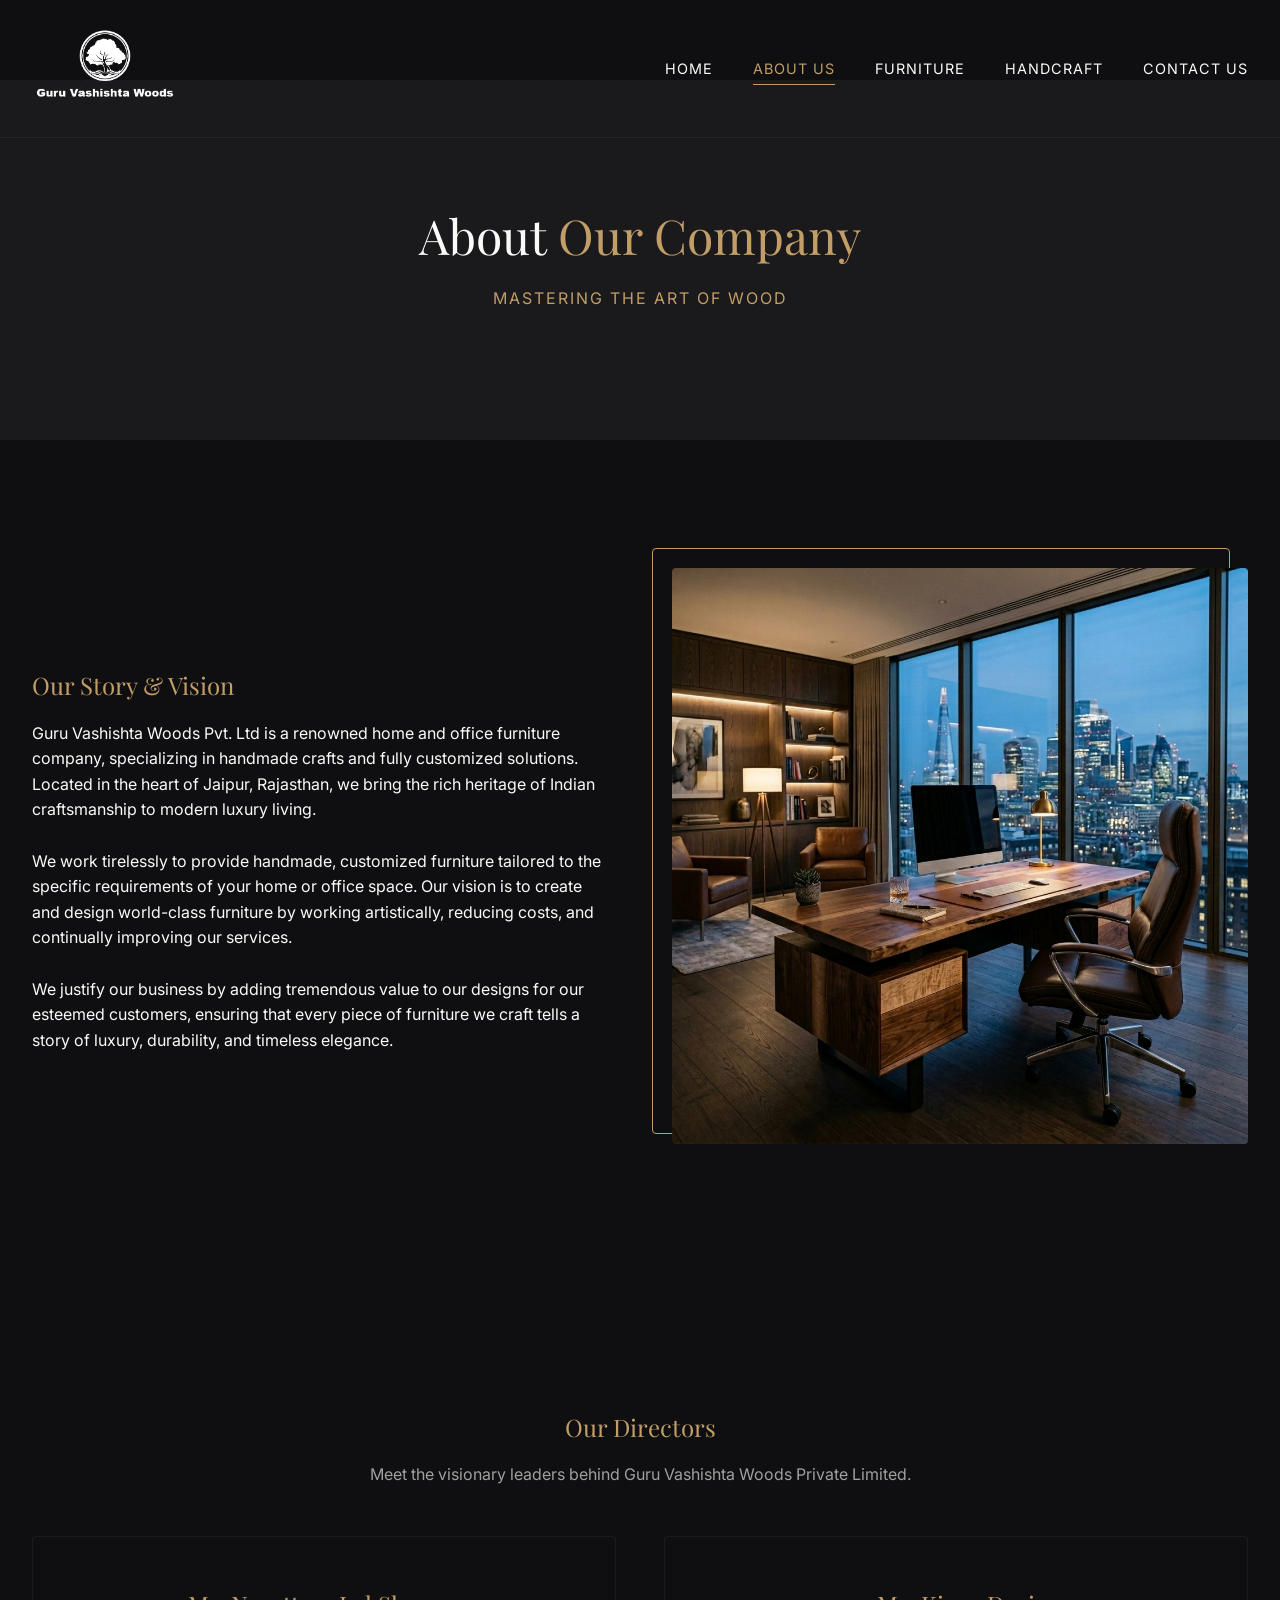
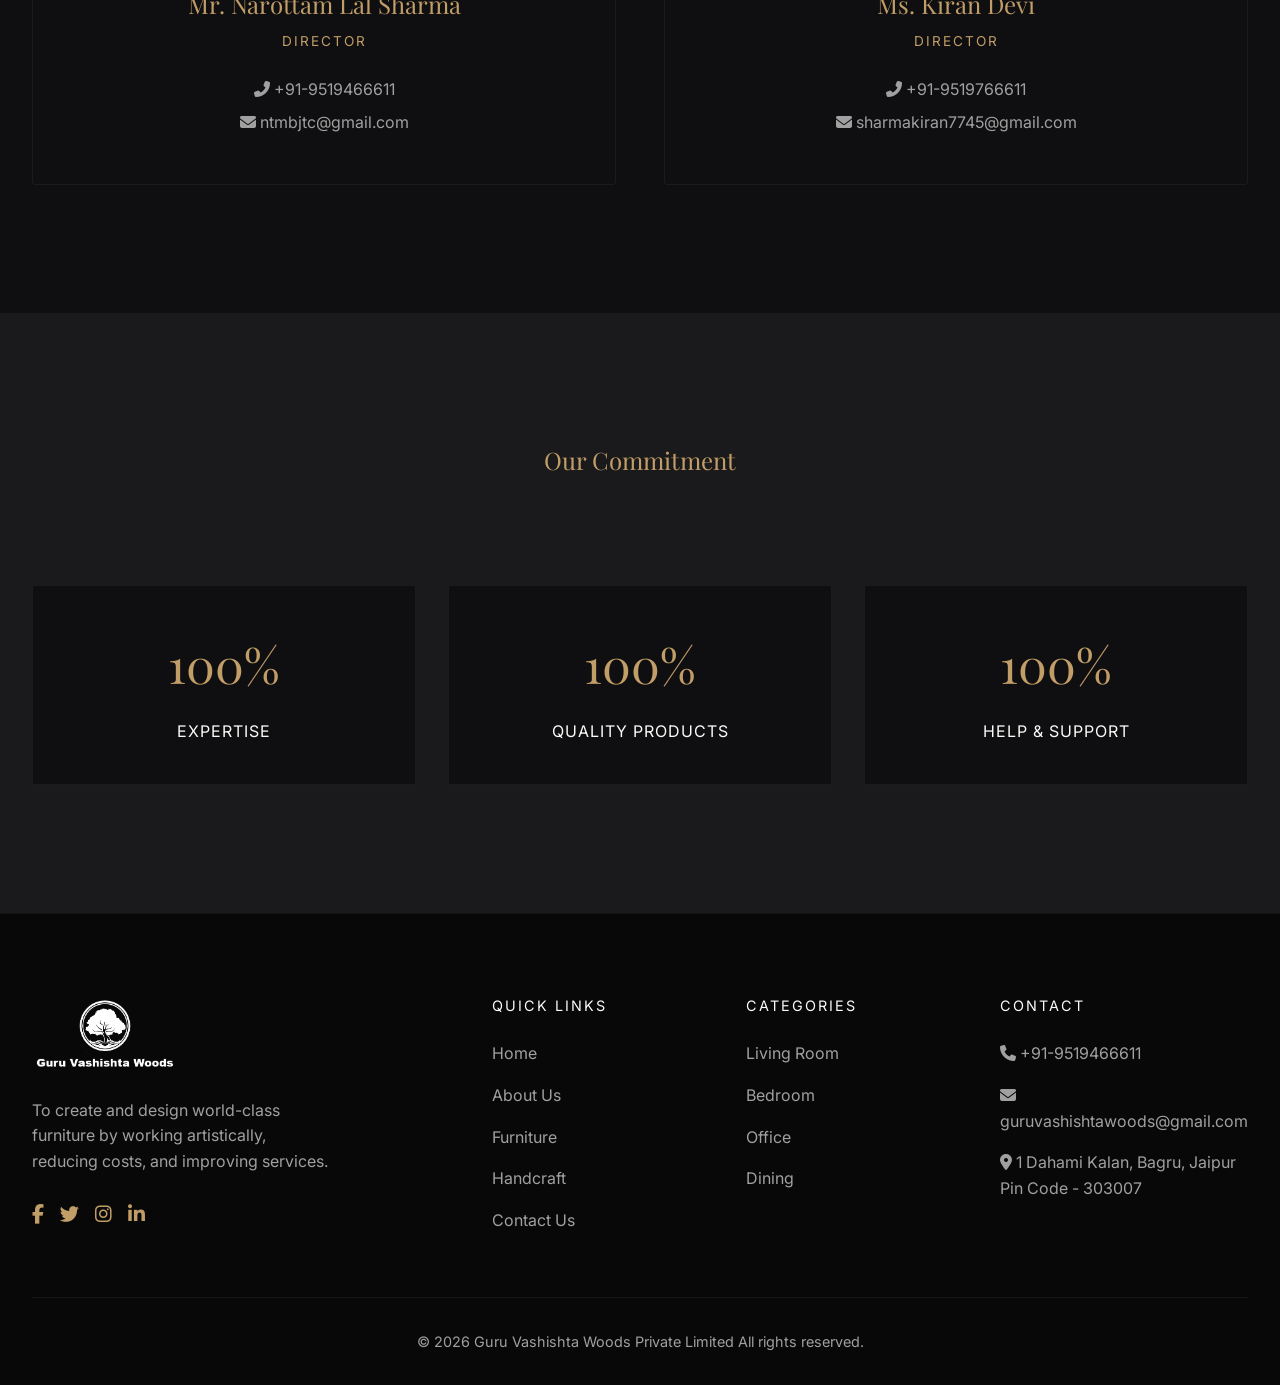
==== about.html @ fe2b952d "Add files via upload" ====
<!DOCTYPE html>
<html lang="en">
<head>
    <meta charset="UTF-8">
    <meta name="viewport" content="width=device-width, initial-scale=1.0">
    <title>About Us | Guru Vashishta Woods</title>
    <link rel="icon" type="image/png" href="images/logo.png">

    <link href="https://fonts.googleapis.com/css2?family=Inter:wght@300;400;500&family=Playfair+Display:wght@400;600;700&display=swap" rel="stylesheet">
    <link rel="stylesheet" href="https://cdnjs.cloudflare.com/ajax/libs/font-awesome/6.4.0/css/all.min.css">
    <link rel="stylesheet" href="css/style.css">
</head>
<body>

    <!-- Header -->
    <header class="scrolled">
        <div class="container nav-container">
            <a href="index.html" class="logo"><img src="images/logo.png" alt="Guru Vashishta Woods Private Limited" class="site-logo"></a>
            <button class="mobile-menu-btn">
                <i class="fas fa-bars"></i>
            </button>
            <nav class="nav-links">
                <a href="index.html">Home</a>
                <a href="about.html" class="active">About Us</a>
                <a href="furniture.html">Furniture</a>
                <a href="handcraft.html">Handcraft</a>
                <a href="contact.html">Contact Us</a>
            </nav>
        </div>
    </header>

    <!-- Page Header -->
    <div class="page-header">
        <div class="container reveal">
            <h1 class="hero-title" style="font-size: 3rem;">About <span>Our Company</span></h1>
            <p style="color: var(--color-primary); letter-spacing: 2px; text-transform: uppercase;">Mastering the Art of Wood</p>
        </div>
    </div>

    <!-- About Content -->
    <section>
        <div class="container about-grid">
            <div class="about-text reveal">
                <h2>Our Story & Vision</h2>
                <p>Guru Vashishta Woods Pvt. Ltd is a renowned home and office furniture company, specializing in handmade crafts and fully customized solutions. Located in the heart of Jaipur, Rajasthan, we bring the rich heritage of Indian craftsmanship to modern luxury living.</p>
                <br>
                <p>We work tirelessly to provide handmade, customized furniture tailored to the specific requirements of your home or office space. Our vision is to create and design world-class furniture by working artistically, reducing costs, and continually improving our services.</p>
                <br>
                <p>We justify our business by adding tremendous value to our designs for our esteemed customers, ensuring that every piece of furniture we craft tells a story of luxury, durability, and timeless elegance.</p>
            </div>
            <div class="about-image reveal">
                <!-- USER TO REPLACE IMAGE: src="images/about-story.jpg" -->
                <img src="images/office_img.png" alt="About Our Company">
            </div>
        </div>
    </section>

    <!-- Leadership Section -->
    <section>
        <div class="container text-center reveal">
            <h2>Our Directors</h2>
            <p style="color: var(--color-text-muted); max-width: 600px; margin: 0 auto;">Meet the visionary leaders behind Guru Vashishta Woods Private Limited.</p>
            
            <div class="team-grid">
                <!-- Director 1 -->
                <div class="team-card reveal">
                    <h3>Mr. Narottam Lal Sharma</h3>
                    <span class="role">Director</span>
                    <div class="team-contact">
                        <a href="tel:+919519466611"><i class="fas fa-phone-alt"></i> +91-9519466611</a>
                        <a href="mailto:ntmbjtc@gmail.com"><i class="fas fa-envelope"></i> ntmbjtc@gmail.com</a>
                    </div>
                </div>

                <!-- Director 2 -->
                <div class="team-card reveal">
                    <h3>Ms. Kiran Devi</h3>
                    <span class="role">Director</span>
                    <div class="team-contact">
                        <a href="tel:+919519766611"><i class="fas fa-phone-alt"></i> +91-9519766611</a>
                        <a href="mailto:sharmakiran7745@gmail.com"><i class="fas fa-envelope"></i> sharmakiran7745@gmail.com</a>
                    </div>
                </div>
            </div>
        </div>
    </section>

    <!-- Stats -->
    <section class="bg-surface">
        <div class="container text-center reveal">
            <h2>Our Commitment</h2>
            <br>
            <div class="features-grid">
                <div class="feature-card">
                    <h3 style="font-size: 3rem; color: var(--color-primary);">100%</h3>
                    <p style="text-transform: uppercase; letter-spacing: 1px;">Expertise</p>
                </div>
                <div class="feature-card">
                    <h3 style="font-size: 3rem; color: var(--color-primary);">100%</h3>
                    <p style="text-transform: uppercase; letter-spacing: 1px;">Quality Products</p>
                </div>
                <div class="feature-card">
                    <h3 style="font-size: 3rem; color: var(--color-primary);">100%</h3>
                    <p style="text-transform: uppercase; letter-spacing: 1px;">Help & Support</p>
                </div>
            </div>
        </div>
    </section>

    <!-- Footer -->
    <footer>
        <div class="container">
            <div class="footer-grid">
                <div class="footer-col">
                    <a href="index.html"><img src="images/logo.png" alt="Guru Vashishta Woods Private Limited" class="site-logo footer-logo"></a>
                    <p style="color: var(--color-text-muted); max-width: 300px;">To create and design world-class furniture by working artistically, reducing costs, and improving services.</p>
                    <div style="margin-top: 1.5rem; display: flex; gap: 1rem;">
                        <a href="#" style="color: var(--color-primary); font-size: 1.2rem;"><i class="fab fa-facebook-f"></i></a>
                        <a href="#" style="color: var(--color-primary); font-size: 1.2rem;"><i class="fab fa-twitter"></i></a>
                        <a href="#" style="color: var(--color-primary); font-size: 1.2rem;"><i class="fab fa-instagram"></i></a>
                        <a href="#" style="color: var(--color-primary); font-size: 1.2rem;"><i class="fab fa-linkedin-in"></i></a>
                    </div>
                </div>
                <div class="footer-col">
                    <h4>Quick Links</h4>
                    <div class="footer-links">
                        <a href="index.html">Home</a>
                        <a href="about.html">About Us</a>
                        <a href="furniture.html">Furniture</a>
                        <a href="handcraft.html">Handcraft</a>
                <a href="contact.html">Contact Us</a>
                    </div>
                </div>
                <div class="footer-col">
                    <h4>Categories</h4>
                    <div class="footer-links">
                        <a href="furniture.html">Living Room</a>
                        <a href="furniture.html">Bedroom</a>
                        <a href="furniture.html">Office</a>
                        <a href="furniture.html">Dining</a>
                    </div>
                </div>
                <div class="footer-col">
                    <h4>Contact</h4>
                    <div class="footer-links">
                        <a href="tel:+919519466611"><i class="fas fa-phone"></i> +91-9519466611</a>
                        <a href="mailto:guruvashishtawoods@gmail.com"><i class="fas fa-envelope"></i> guruvashishtawoods@gmail.com</a>
                        <a href="#"><i class="fas fa-map-marker-alt"></i> 1 Dahami Kalan, Bagru, Jaipur Pin Code - 303007</a>
                    </div>
                </div>
            </div>
            <div class="footer-bottom">
                <p>&copy; 2026 Guru Vashishta Woods Private Limited All rights reserved.</p>
            </div>
        </div>
    </footer>

    <script src="js/main.js"></script>
</body>
</html>
---- css/style.css ----
:root {
  --color-bg: #0f0f11;
  --color-surface: #1a1a1c;
  --color-primary: #c19d67;
  --color-primary-hover: #d4af7a;
  --color-text: #fcfaf8;
  --color-text-muted: #a0a0a0;
  
  --font-heading: 'Playfair Display', serif;
  --font-body: 'Inter', sans-serif;
  
  --transition: all 0.3s ease;
}

* {
  margin: 0;
  padding: 0;
  box-sizing: border-box;
}

html {
  scroll-behavior: smooth;
}

body {
  font-family: var(--font-body);
  background-color: var(--color-bg);
  color: var(--color-text);
  line-height: 1.6;
  overflow-x: hidden;
}

h1, h2, h3, h4, h5, h6 {
  font-family: var(--font-heading);
  font-weight: 400;
  color: var(--color-primary);
  margin-bottom: 1rem;
}

a {
  text-decoration: none;
  color: inherit;
  transition: var(--transition);
}

ul {
  list-style: none;
}

.container {
  max-width: 1280px;
  margin: 0 auto;
  padding: 0 2rem;
}

/* Typography */
.text-center { text-align: center; }
.section-title {
  font-size: 2.5rem;
  margin-bottom: 3rem;
  position: relative;
  display: inline-block;
}
.section-title::after {
  content: '';
  position: absolute;
  bottom: -10px;
  left: 50%;
  transform: translateX(-50%);
  width: 60px;
  height: 2px;
  background-color: var(--color-primary);
}

/* Buttons */
.btn {
  display: inline-block;
  padding: 1rem 2.5rem;
  background-color: transparent;
  color: var(--color-primary);
  border: 1px solid var(--color-primary);
  font-family: var(--font-body);
  text-transform: uppercase;
  letter-spacing: 2px;
  font-size: 0.85rem;
  cursor: pointer;
  transition: var(--transition);
}

.btn:hover, .btn-primary {
  background-color: var(--color-primary);
  color: var(--color-bg);
}

.btn-primary:hover {
  background-color: var(--color-primary-hover);
  border-color: var(--color-primary-hover);
}

/* Header & Nav */
header {
  position: fixed;
  top: 0;
  width: 100%;
  padding: 1.5rem 0;
  z-index: 1000;
  transition: var(--transition);
  border-bottom: 1px solid rgba(255, 255, 255, 0.05);
}

header.scrolled {
  background-color: rgba(15, 15, 17, 0.95);
  backdrop-filter: blur(10px);
  padding: 1rem 0;
  box-shadow: 0 4px 30px rgba(0, 0, 0, 0.5);
}

.nav-container {
  display: flex;
  justify-content: space-between;
  align-items: center;
}

.logo {
  font-family: var(--font-heading);
  font-size: 1.5rem;
  color: var(--color-primary);
  font-weight: 600;
  letter-spacing: 1px;
}

.nav-links {
  display: flex;
  gap: 2.5rem;
}

.nav-links a {
  font-size: 0.9rem;
  text-transform: uppercase;
  letter-spacing: 1px;
  color: var(--color-text);
  position: relative;
}

.nav-links a::after {
  content: '';
  position: absolute;
  bottom: -5px;
  left: 0;
  width: 0;
  height: 1px;
  background-color: var(--color-primary);
  transition: var(--transition);
}

.nav-links a:hover::after,
.nav-links a.active::after {
  width: 100%;
}

.nav-links a:hover,
.nav-links a.active {
  color: var(--color-primary);
}

.mobile-menu-btn {
  display: none;
  background: none;
  border: none;
  color: var(--color-primary);
  font-size: 1.5rem;
  cursor: pointer;
}

.site-logo {
  max-height: 80px;
  width: auto;
  /* Make the logo crisp white to contrast perfectly with the dark background */
  filter: brightness(0) invert(1); 
}

.footer-logo {
  max-height: 80px;
  margin-bottom: 1rem;
}

/* Hero Section */
.hero {
  height: 100vh;
  display: flex;
  align-items: center;
  position: relative;
  background-color: var(--color-surface);
  overflow: hidden;
}

.hero-bg {
  position: absolute;
  top: 0;
  left: 0;
  width: 100%;
  height: 100%;
  object-fit: cover;
  opacity: 0.4;
  z-index: 1;
}

.hero-content {
  position: relative;
  z-index: 2;
  max-width: 800px;
}

.hero-subtitle {
  font-family: var(--font-body);
  text-transform: uppercase;
  letter-spacing: 4px;
  color: var(--color-primary);
  margin-bottom: 1rem;
  display: block;
  font-size: 0.9rem;
}

.hero-title {
  font-size: 4rem;
  line-height: 1.1;
  margin-bottom: 1.5rem;
  color: var(--color-text);
}

.hero-title span {
  color: var(--color-primary);
}

.hero-text {
  font-size: 1.1rem;
  color: var(--color-text-muted);
  margin-bottom: 2.5rem;
  max-width: 600px;
}

/* Sections */
section {
  padding: 8rem 0;
}

.bg-surface {
  background-color: var(--color-surface);
}

/* About Grid */
.about-grid {
  display: grid;
  grid-template-columns: 1fr 1fr;
  gap: 4rem;
  align-items: center;
}

.about-image {
  position: relative;
}

.about-image img {
  width: 100%;
  height: auto;
  border-radius: 4px;
}

.about-image::after {
  content: '';
  position: absolute;
  top: -20px;
  left: -20px;
  width: 100%;
  height: 100%;
  border: 1px solid var(--color-primary);
  z-index: -1;
  border-radius: 4px;
}

/* Features */
.features-grid {
  display: grid;
  grid-template-columns: repeat(auto-fit, minmax(250px, 1fr));
  gap: 2rem;
  margin-top: 4rem;
}

.feature-card {
  padding: 2.5rem;
  background-color: var(--color-bg);
  border: 1px solid rgba(255, 255, 255, 0.05);
  transition: var(--transition);
  text-align: center;
}

.feature-card:hover {
  transform: translateY(-10px);
  border-color: var(--color-primary);
}

.feature-icon {
  font-size: 2.5rem;
  color: var(--color-primary);
  margin-bottom: 1.5rem;
}

/* Products/Gallery */
.gallery-grid {
  display: grid;
  grid-template-columns: repeat(auto-fill, minmax(350px, 1fr));
  gap: 2rem;
}

.gallery-item {
  position: relative;
  overflow: hidden;
  border-radius: 4px;
  group: item;
}

.gallery-item img {
  width: 100%;
  height: 400px;
  object-fit: cover;
  transition: transform 0.7s ease;
}

.gallery-item:hover img {
  transform: scale(1.05);
}

.gallery-overlay {
  position: absolute;
  bottom: 0;
  left: 0;
  width: 100%;
  padding: 2rem;
  background: linear-gradient(to top, rgba(15,15,17,0.9) 0%, transparent 100%);
  transform: translateY(20px);
  opacity: 0;
  transition: var(--transition);
}

.gallery-item:hover .gallery-overlay {
  transform: translateY(0);
  opacity: 1;
}

/* Footer */
footer {
  background-color: #080809;
  padding: 5rem 0 2rem;
  border-top: 1px solid rgba(255,255,255,0.05);
}

.footer-grid {
  display: grid;
  grid-template-columns: 2fr 1fr 1fr 1fr;
  gap: 3rem;
  margin-bottom: 4rem;
}

.footer-col h4 {
  font-family: var(--font-body);
  text-transform: uppercase;
  letter-spacing: 2px;
  font-size: 0.9rem;
  margin-bottom: 1.5rem;
  color: var(--color-text);
}

.footer-links {
  display: flex;
  flex-direction: column;
  gap: 1rem;
}

.footer-links a {
  color: var(--color-text-muted);
}

.footer-links a:hover {
  color: var(--color-primary);
}

.footer-bottom {
  text-align: center;
  padding-top: 2rem;
  border-top: 1px solid rgba(255,255,255,0.05);
  color: var(--color-text-muted);
  font-size: 0.9rem;
}

/* Animations */
.reveal {
  opacity: 0;
  transform: translateY(50px) scale(0.98);
  transition: opacity 1.2s cubic-bezier(0.16, 1, 0.3, 1), transform 1.2s cubic-bezier(0.16, 1, 0.3, 1);
}

.reveal.active {
  opacity: 1;
  transform: translateY(0) scale(1);
}

/* Page Header */
.page-header {
  height: 40vh;
  display: flex;
  align-items: center;
  justify-content: center;
  background-color: var(--color-surface);
  position: relative;
  text-align: center;
  margin-top: 80px;
}

/* Contact Page */
.contact-grid {
  display: grid;
  grid-template-columns: 1fr 2fr;
  gap: 4rem;
}

.contact-info-item {
  margin-bottom: 2rem;
}

.contact-info-item h4 {
  margin-bottom: 0.5rem;
}

.contact-info-item p {
  color: var(--color-text-muted);
}

.form-group {
  margin-bottom: 1.5rem;
}

.form-control {
  width: 100%;
  padding: 1rem;
  background-color: var(--color-surface);
  border: 1px solid rgba(255,255,255,0.1);
  color: var(--color-text);
  font-family: var(--font-body);
}

.form-control:focus {
  outline: none;
  border-color: var(--color-primary);
}

textarea.form-control {
  min-height: 150px;
  resize: vertical;
}

/* Team Section */
.team-grid {
  display: grid;
  grid-template-columns: repeat(auto-fit, minmax(300px, 1fr));
  gap: 3rem;
  margin-top: 3rem;
}

.team-card {
  background-color: var(--color-bg);
  padding: 3rem 2rem;
  text-align: center;
  border: 1px solid rgba(255,255,255,0.05);
  border-radius: 4px;
  transition: var(--transition);
}

.team-card:hover {
  transform: translateY(-10px);
  border-color: var(--color-primary);
}

.team-card h3 {
  font-size: 1.5rem;
  margin-bottom: 0.5rem;
}

.team-card .role {
  color: var(--color-primary);
  text-transform: uppercase;
  letter-spacing: 2px;
  font-size: 0.85rem;
  display: block;
  margin-bottom: 1.5rem;
}

.team-contact {
  display: flex;
  flex-direction: column;
  gap: 0.5rem;
  color: var(--color-text-muted);
}

.team-contact a {
  color: var(--color-text-muted);
}

.team-contact a:hover {
  color: var(--color-primary);
}

/* Responsive */
@media (max-width: 992px) {
  .about-grid, .contact-grid {
    grid-template-columns: 1fr;
  }
  .hero-title {
    font-size: 3rem;
  }
  .footer-grid {
    grid-template-columns: 1fr 1fr;
  }
}

@media (max-width: 768px) {
  .nav-links {
    position: fixed;
    top: 80px;
    left: -100%;
    width: 100%;
    height: calc(100vh - 80px);
    background-color: var(--color-bg);
    flex-direction: column;
    align-items: center;
    justify-content: center;
    transition: var(--transition);
  }
  
  .nav-links.active {
    left: 0;
  }
  
  .mobile-menu-btn {
    display: block;
  }
  
  .footer-grid {
    grid-template-columns: 1fr;
  }
}
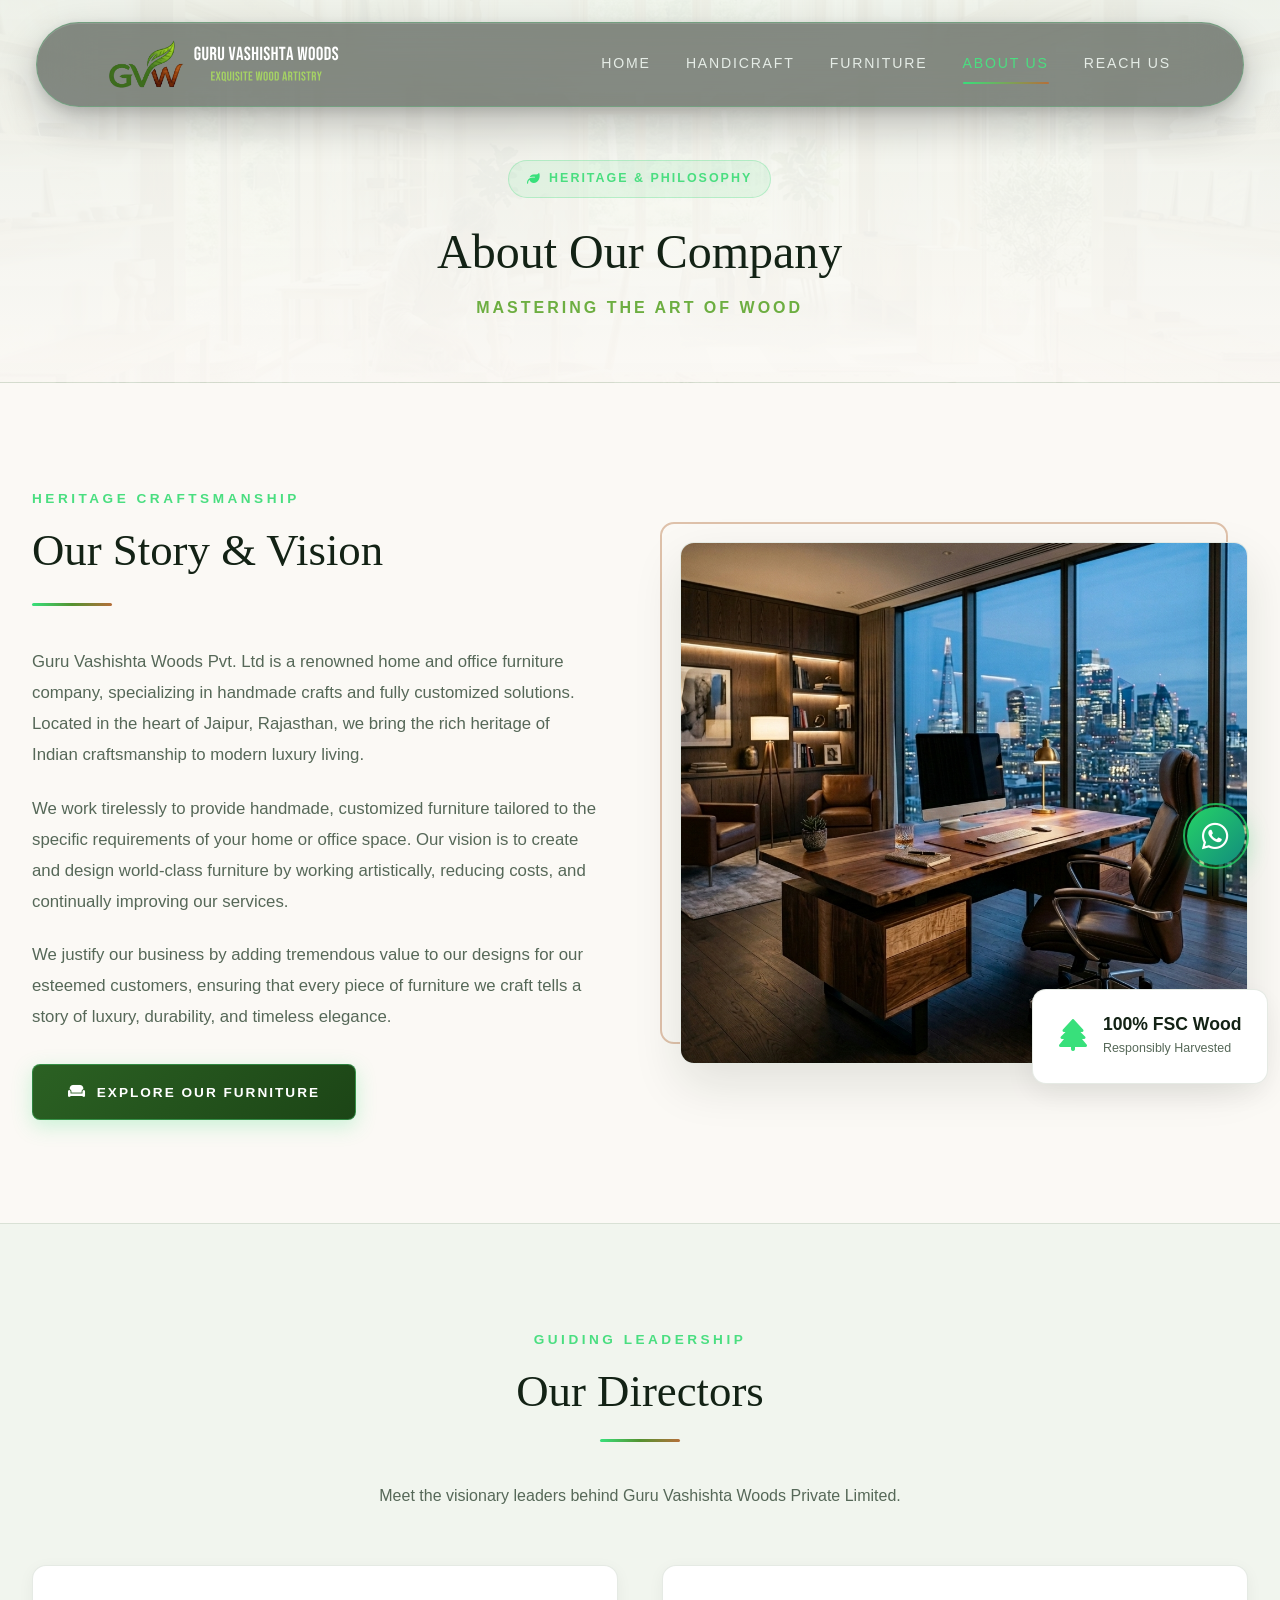
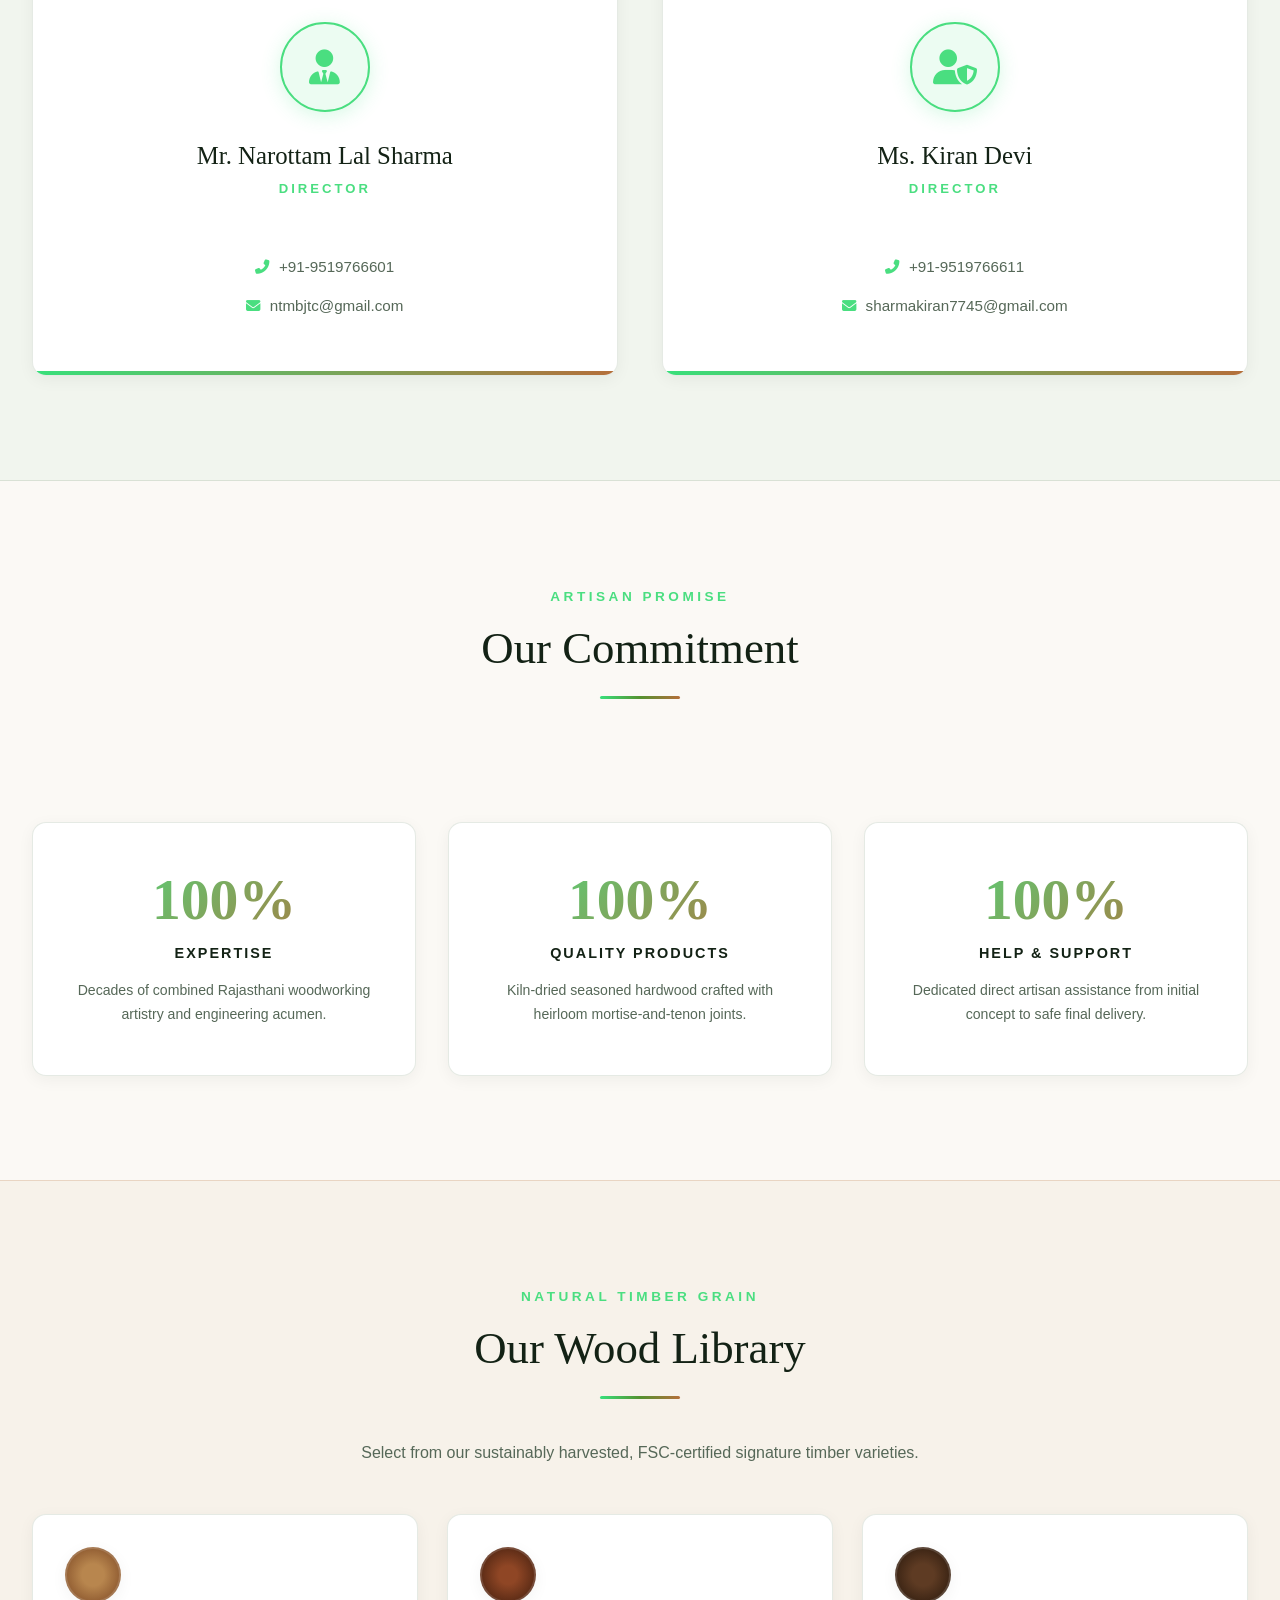
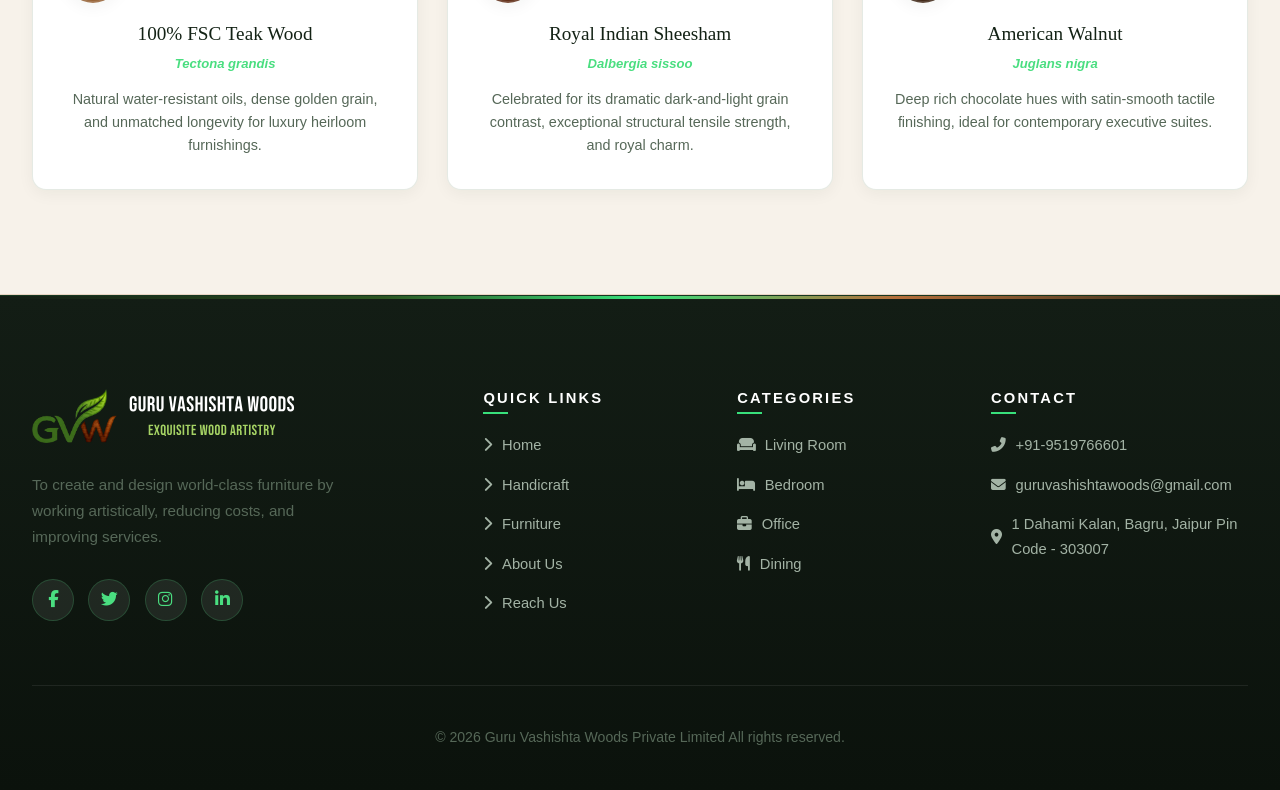
==== commit 9dbb08d1: "Add files via upload" ====
--- a/about.html
+++ b/about.html
@@ -2,12 +2,25 @@
 <html lang="en">
 <head>
     <meta charset="UTF-8">
-    <meta name="viewport" content="width=device-width, initial-scale=1.0">
+    <meta name="viewport" content="width=device-width, initial-scale=1.0, maximum-scale=5.0">
     <title>About Us | Guru Vashishta Woods</title>
     <link rel="icon" type="image/png" href="images/logo.png">
 
-    <link href="https://fonts.googleapis.com/css2?family=Inter:wght@300;400;500&family=Playfair+Display:wght@400;600;700&display=swap" rel="stylesheet">
-    <link rel="stylesheet" href="https://cdnjs.cloudflare.com/ajax/libs/font-awesome/6.4.0/css/all.min.css">
+    <!-- Security & Privacy Headers -->
+    <meta http-equiv="X-Content-Type-Options" content="nosniff">
+    <meta name="referrer" content="strict-origin-when-cross-origin">
+    <meta http-equiv="Content-Security-Policy" content="default-src 'self'; script-src 'self' 'unsafe-inline' https://cdnjs.cloudflare.com; style-src 'self' 'unsafe-inline' https://fonts.googleapis.com https://cdnjs.cloudflare.com; font-src 'self' https://fonts.gstatic.com https://cdnjs.cloudflare.com; img-src 'self' data: https:; connect-src 'self' https://formsubmit.co https://wa.me; frame-ancestors 'none'; form-action 'self' https://formsubmit.co;">
+
+    <!-- Google Fonts Preconnect -->
+    <link rel="preconnect" href="https://fonts.googleapis.com">
+    <link rel="preconnect" href="https://fonts.gstatic.com" crossorigin>
+    <link rel="preconnect" href="https://cdnjs.cloudflare.com">
+    <link href="https://fonts.googleapis.com/css2?family=Cinzel:wght@400;600;700&family=Playfair+Display:ital,wght@0,400;0,600;0,700;1,400&family=Plus+Jakarta+Sans:wght@300;400;500;600;700&display=swap" rel="stylesheet">
+    
+    <!-- Font Awesome with Subresource Integrity (SRI) -->
+    <link rel="stylesheet" href="https://cdnjs.cloudflare.com/ajax/libs/font-awesome/6.4.0/css/all.min.css" integrity="sha512-iecdLmaskl7CVkqkXNQ/ZH/XLlvWZOJyj7Yy7tcenmpD1ypASozpmT/E0iPtmFIB46ZmdtAc9eNBvH0H/ZpiBw==" crossorigin="anonymous" referrerpolicy="no-referrer">
+    
+    <!-- Custom CSS -->
     <link rel="stylesheet" href="css/style.css">
 </head>
 <body>
@@ -15,16 +28,18 @@
     <!-- Header -->
     <header class="scrolled">
         <div class="container nav-container">
-            <a href="index.html" class="logo"><img src="images/logo.png" alt="Guru Vashishta Woods Private Limited" class="site-logo"></a>
-            <button class="mobile-menu-btn">
+            <a href="index.html" class="logo" aria-label="Guru Vashishta Woods Home">
+                <img src="images/logo.svg" alt="Guru Vashishta Woods Private Limited" class="site-logo">
+            </a>
+            <button class="mobile-menu-btn" aria-label="Toggle navigation menu">
                 <i class="fas fa-bars"></i>
             </button>
             <nav class="nav-links">
                 <a href="index.html">Home</a>
+                <a href="handicraft.html">Handicraft</a>
+                <a href="furniture.html">Furniture</a>
                 <a href="about.html" class="active">About Us</a>
-                <a href="furniture.html">Furniture</a>
-                <a href="handcraft.html">Handcraft</a>
-                <a href="contact.html">Contact Us</a>
+                <a href="contact.html">Reach Us</a>
             </nav>
         </div>
     </header>
@@ -32,48 +47,73 @@
     <!-- Page Header -->
     <div class="page-header">
         <div class="container reveal">
+            <div class="brand-badge">
+                <i class="fas fa-leaf"></i> Heritage & Philosophy
+            </div>
             <h1 class="hero-title" style="font-size: 3rem;">About <span>Our Company</span></h1>
-            <p style="color: var(--color-primary); letter-spacing: 2px; text-transform: uppercase;">Mastering the Art of Wood</p>
+            <p style="color: var(--color-leaf-light); letter-spacing: 3px; text-transform: uppercase; font-weight: 600;">Mastering the Art of Wood</p>
         </div>
     </div>
 
     <!-- About Content -->
-    <section>
+    <section class="bg-alabaster">
         <div class="container about-grid">
             <div class="about-text reveal">
+                <span class="section-subtitle">Heritage Craftsmanship</span>
                 <h2>Our Story & Vision</h2>
+                <div class="section-divider left"></div>
                 <p>Guru Vashishta Woods Pvt. Ltd is a renowned home and office furniture company, specializing in handmade crafts and fully customized solutions. Located in the heart of Jaipur, Rajasthan, we bring the rich heritage of Indian craftsmanship to modern luxury living.</p>
-                <br>
                 <p>We work tirelessly to provide handmade, customized furniture tailored to the specific requirements of your home or office space. Our vision is to create and design world-class furniture by working artistically, reducing costs, and continually improving our services.</p>
-                <br>
                 <p>We justify our business by adding tremendous value to our designs for our esteemed customers, ensuring that every piece of furniture we craft tells a story of luxury, durability, and timeless elegance.</p>
+                <div style="margin-top: 2rem;">
+                    <a href="furniture.html" class="btn btn-primary">
+                        <i class="fas fa-couch"></i> Explore Our Furniture
+                    </a>
+                </div>
             </div>
             <div class="about-image reveal">
-                <!-- USER TO REPLACE IMAGE: src="images/about-story.jpg" -->
-                <img src="images/office_img.png" alt="About Our Company">
+                <div class="about-image-wrapper">
+                    <img src="images/office_img.png" alt="About Our Company" loading="lazy" decoding="async">
+                </div>
+                <div class="about-image-backdrop"></div>
+                <div class="about-image-floating-badge">
+                    <div class="badge-icon"><i class="fas fa-tree"></i></div>
+                    <div class="badge-text">
+                        <h4>100% FSC Wood</h4>
+                        <p>Responsibly Harvested</p>
+                    </div>
+                </div>
             </div>
         </div>
     </section>
 
     <!-- Leadership Section -->
-    <section>
+    <section class="bg-sage">
         <div class="container text-center reveal">
-            <h2>Our Directors</h2>
+            <span class="section-subtitle">Guiding Leadership</span>
+            <h2 class="section-title">Our Directors</h2>
+            <div class="section-divider"></div>
             <p style="color: var(--color-text-muted); max-width: 600px; margin: 0 auto;">Meet the visionary leaders behind Guru Vashishta Woods Private Limited.</p>
             
             <div class="team-grid">
                 <!-- Director 1 -->
                 <div class="team-card reveal">
+                    <div class="director-avatar-wrapper">
+                        <i class="fas fa-user-tie"></i>
+                    </div>
                     <h3>Mr. Narottam Lal Sharma</h3>
                     <span class="role">Director</span>
                     <div class="team-contact">
-                        <a href="tel:+919519466611"><i class="fas fa-phone-alt"></i> +91-9519466611</a>
+                        <a href="tel:+919519766601"><i class="fas fa-phone-alt"></i> +91-9519766601</a>
                         <a href="mailto:ntmbjtc@gmail.com"><i class="fas fa-envelope"></i> ntmbjtc@gmail.com</a>
                     </div>
                 </div>
 
                 <!-- Director 2 -->
                 <div class="team-card reveal">
+                    <div class="director-avatar-wrapper">
+                        <i class="fas fa-user-shield"></i>
+                    </div>
                     <h3>Ms. Kiran Devi</h3>
                     <span class="role">Director</span>
                     <div class="team-contact">
@@ -85,23 +125,59 @@
         </div>
     </section>
 
-    <!-- Stats -->
-    <section class="bg-surface">
+    <!-- Commitment / Stats -->
+    <section class="bg-alabaster">
         <div class="container text-center reveal">
-            <h2>Our Commitment</h2>
+            <span class="section-subtitle">Artisan Promise</span>
+            <h2 class="section-title">Our Commitment</h2>
+            <div class="section-divider"></div>
             <br>
             <div class="features-grid">
-                <div class="feature-card">
-                    <h3 style="font-size: 3rem; color: var(--color-primary);">100%</h3>
-                    <p style="text-transform: uppercase; letter-spacing: 1px;">Expertise</p>
-                </div>
-                <div class="feature-card">
-                    <h3 style="font-size: 3rem; color: var(--color-primary);">100%</h3>
-                    <p style="text-transform: uppercase; letter-spacing: 1px;">Quality Products</p>
-                </div>
-                <div class="feature-card">
-                    <h3 style="font-size: 3rem; color: var(--color-primary);">100%</h3>
-                    <p style="text-transform: uppercase; letter-spacing: 1px;">Help & Support</p>
+                <div class="stat-card reveal">
+                    <div class="stat-num" data-target="100" data-suffix="%">100%</div>
+                    <div class="stat-label">Expertise</div>
+                    <p style="margin-top: 0.8rem; font-size: 0.88rem; color: var(--color-text-muted);">Decades of combined Rajasthani woodworking artistry and engineering acumen.</p>
+                </div>
+                <div class="stat-card reveal">
+                    <div class="stat-num" data-target="100" data-suffix="%">100%</div>
+                    <div class="stat-label">Quality Products</div>
+                    <p style="margin-top: 0.8rem; font-size: 0.88rem; color: var(--color-text-muted);">Kiln-dried seasoned hardwood crafted with heirloom mortise-and-tenon joints.</p>
+                </div>
+                <div class="stat-card reveal">
+                    <div class="stat-num" data-target="100" data-suffix="%">100%</div>
+                    <div class="stat-label">Help & Support</div>
+                    <p style="margin-top: 0.8rem; font-size: 0.88rem; color: var(--color-text-muted);">Dedicated direct artisan assistance from initial concept to safe final delivery.</p>
+                </div>
+            </div>
+        </div>
+    </section>
+
+    <!-- Wood Species / Material Integrity -->
+    <section class="bg-travertine">
+        <div class="container text-center reveal">
+            <span class="section-subtitle">Natural Timber Grain</span>
+            <h2 class="section-title">Our Wood Library</h2>
+            <div class="section-divider"></div>
+            <p style="color: var(--color-text-muted); max-width: 600px; margin: 0 auto;">Select from our sustainably harvested, FSC-certified signature timber varieties.</p>
+
+            <div class="wood-showcase-grid">
+                <div class="wood-card reveal">
+                    <div class="wood-swatch-circle" style="background: radial-gradient(circle, #b8864e 30%, #7d4824 100%);"></div>
+                    <h4>100% FSC Teak Wood</h4>
+                    <span class="wood-botanical">Tectona grandis</span>
+                    <p>Natural water-resistant oils, dense golden grain, and unmatched longevity for luxury heirloom furnishings.</p>
+                </div>
+                <div class="wood-card reveal">
+                    <div class="wood-swatch-circle" style="background: radial-gradient(circle, #8f4625 25%, #421e0e 100%);"></div>
+                    <h4>Royal Indian Sheesham</h4>
+                    <span class="wood-botanical">Dalbergia sissoo</span>
+                    <p>Celebrated for its dramatic dark-and-light grain contrast, exceptional structural tensile strength, and royal charm.</p>
+                </div>
+                <div class="wood-card reveal">
+                    <div class="wood-swatch-circle" style="background: radial-gradient(circle, #5e3b23 30%, #29180c 100%);"></div>
+                    <h4>American Walnut</h4>
+                    <span class="wood-botanical">Juglans nigra</span>
+                    <p>Deep rich chocolate hues with satin-smooth tactile finishing, ideal for contemporary executive suites.</p>
                 </div>
             </div>
         </div>
@@ -112,38 +188,40 @@
         <div class="container">
             <div class="footer-grid">
                 <div class="footer-col">
-                    <a href="index.html"><img src="images/logo.png" alt="Guru Vashishta Woods Private Limited" class="site-logo footer-logo"></a>
-                    <p style="color: var(--color-text-muted); max-width: 300px;">To create and design world-class furniture by working artistically, reducing costs, and improving services.</p>
-                    <div style="margin-top: 1.5rem; display: flex; gap: 1rem;">
-                        <a href="#" style="color: var(--color-primary); font-size: 1.2rem;"><i class="fab fa-facebook-f"></i></a>
-                        <a href="#" style="color: var(--color-primary); font-size: 1.2rem;"><i class="fab fa-twitter"></i></a>
-                        <a href="#" style="color: var(--color-primary); font-size: 1.2rem;"><i class="fab fa-instagram"></i></a>
-                        <a href="#" style="color: var(--color-primary); font-size: 1.2rem;"><i class="fab fa-linkedin-in"></i></a>
+                    <a href="index.html" class="logo">
+                        <img src="images/logo.svg" alt="Guru Vashishta Woods Private Limited" class="site-logo footer-logo">
+                    </a>
+                    <p style="color: var(--color-text-muted); max-width: 320px; font-size: 0.95rem; line-height: 1.7;">To create and design world-class furniture by working artistically, reducing costs, and improving services.</p>
+                    <div class="footer-socials">
+                        <a href="#" class="social-btn" aria-label="Facebook"><i class="fab fa-facebook-f"></i></a>
+                        <a href="#" class="social-btn" aria-label="Twitter"><i class="fab fa-twitter"></i></a>
+                        <a href="#" class="social-btn" aria-label="Instagram"><i class="fab fa-instagram"></i></a>
+                        <a href="#" class="social-btn" aria-label="LinkedIn"><i class="fab fa-linkedin-in"></i></a>
                     </div>
                 </div>
                 <div class="footer-col">
                     <h4>Quick Links</h4>
                     <div class="footer-links">
-                        <a href="index.html">Home</a>
-                        <a href="about.html">About Us</a>
-                        <a href="furniture.html">Furniture</a>
-                        <a href="handcraft.html">Handcraft</a>
-                <a href="contact.html">Contact Us</a>
+                        <a href="index.html"><i class="fas fa-chevron-right"></i> Home</a>
+                        <a href="handicraft.html"><i class="fas fa-chevron-right"></i> Handicraft</a>
+                        <a href="furniture.html"><i class="fas fa-chevron-right"></i> Furniture</a>
+                        <a href="about.html"><i class="fas fa-chevron-right"></i> About Us</a>
+                        <a href="contact.html"><i class="fas fa-chevron-right"></i> Reach Us</a>
                     </div>
                 </div>
                 <div class="footer-col">
                     <h4>Categories</h4>
                     <div class="footer-links">
-                        <a href="furniture.html">Living Room</a>
-                        <a href="furniture.html">Bedroom</a>
-                        <a href="furniture.html">Office</a>
-                        <a href="furniture.html">Dining</a>
+                        <a href="furniture.html"><i class="fas fa-couch"></i> Living Room</a>
+                        <a href="furniture.html"><i class="fas fa-bed"></i> Bedroom</a>
+                        <a href="furniture.html"><i class="fas fa-briefcase"></i> Office</a>
+                        <a href="furniture.html"><i class="fas fa-utensils"></i> Dining</a>
                     </div>
                 </div>
                 <div class="footer-col">
                     <h4>Contact</h4>
                     <div class="footer-links">
-                        <a href="tel:+919519466611"><i class="fas fa-phone"></i> +91-9519466611</a>
+                        <a href="tel:+919519766601"><i class="fas fa-phone-alt"></i> +91-9519766601</a>
                         <a href="mailto:guruvashishtawoods@gmail.com"><i class="fas fa-envelope"></i> guruvashishtawoods@gmail.com</a>
                         <a href="#"><i class="fas fa-map-marker-alt"></i> 1 Dahami Kalan, Bagru, Jaipur Pin Code - 303007</a>
                     </div>
@@ -154,6 +232,15 @@
             </div>
         </div>
     </footer>
+
+    <!-- Floating WhatsApp Widget -->
+    <a href="https://wa.me/919519766601?text=Hello%20Guru%20Vashishta%20Woods%2C%20I%20would%20like%20to%20learn%20more%20about%20your%20company%20and%20craftsmanship." 
+       class="floating-whatsapp" target="_blank" rel="noopener noreferrer" aria-label="Chat on WhatsApp">
+        <span class="whatsapp-tooltip">Chat with Artisan &bull; Jaipur</span>
+        <div class="whatsapp-pulse-btn">
+            <i class="fab fa-whatsapp"></i>
+        </div>
+    </a>
 
     <script src="js/main.js"></script>
 </body>
--- a/css/style.css
+++ b/css/style.css
@@ -1,18 +1,91 @@
+/* ==========================================================================
+   Guru Vashishta Woods - Exquisite Wood Artistry
+   Design System & Stylesheet (Slightly Darkish Luxury Theme with Translucent Top Bar)
+   ========================================================================== */
+
+@import url('https://fonts.googleapis.com/css2?family=Cinzel:wght@400;600;700;800&family=Playfair+Display:ital,wght@0,400;0,600;0,700;1,400&family=Plus+Jakarta+Sans:wght@300;400;500;600;700&display=swap');
+
 :root {
-  --color-bg: #0f0f11;
-  --color-surface: #1a1a1c;
-  --color-primary: #c19d67;
-  --color-primary-hover: #d4af7a;
-  --color-text: #fcfaf8;
-  --color-text-muted: #a0a0a0;
-  
-  --font-heading: 'Playfair Display', serif;
-  --font-body: 'Inter', sans-serif;
-  
-  --transition: all 0.3s ease;
-}
-
-* {
+  /* ==========================================
+     Brand Colors Extracted Directly From Logo
+     ========================================== */
+  /* Primary Green & Leaf Motif */
+  --color-forest: #2d5622;
+  --color-forest-dark: #1b3814;
+  --color-forest-deep: #11230c;
+  --color-forest-vibrant: #3e782f;
+  --color-leaf: #549230;
+  --color-leaf-light: #6dae41;
+  --color-leaf-glow: rgba(84, 146, 48, 0.24);
+  --color-leaf-soft: rgba(84, 146, 48, 0.1);
+
+  /* Wood Grain Motif ('W') */
+  --color-wood: #784725;
+  --color-wood-dark: #4d2b14;
+  --color-wood-deep: #341b0b;
+  --color-wood-light: #9e6136;
+  --color-wood-amber: #b56f3a;
+  --color-wood-glow: rgba(181, 111, 58, 0.22);
+  --color-wood-soft: rgba(181, 111, 58, 0.1);
+
+  /* Metallic Brass / Champagne Accent */
+  --color-gold: #c29a59;
+  --color-gold-hover: #d4ae6e;
+  --color-gold-glow: rgba(194, 154, 89, 0.3);
+
+  /* Glowing Green from Reference Image */
+  --color-glow-green: #38e07b;
+  --color-glow-green-bright: #4ade80;
+
+  /* Luminous Light Luxury Surface Palette */
+  --color-bg: #fbf9f5;
+  --color-bg-secondary: #f1f5ee;
+  --color-bg-tertiary: #f7f2ea;
+  --color-surface: #ffffff;
+  --color-surface-elevated: #ffffff;
+  --color-surface-hover: #f8faf6;
+  --color-surface-glass: rgba(255, 255, 255, 0.92);
+  --color-surface-glass-heavy: rgba(255, 255, 255, 0.98);
+
+  /* Typography Colors (High Contrast, WCAG AAA Compliant Readability) */
+  --color-text: #28372a;
+  --color-text-heading: #132215;
+  --color-text-muted: #566858;
+  --color-text-dim: #7d8f7f;
+  --color-text-inverse: #ffffff;
+
+  /* Subtle Borders & Glass */
+  --border-subtle: rgba(45, 86, 34, 0.12);
+  --border-wood: rgba(181, 111, 58, 0.22);
+  --border-glass: rgba(0, 0, 0, 0.06);
+  --border-gold: rgba(194, 154, 89, 0.35);
+
+  /* Typography Families */
+  --font-brand: 'Cinzel', serif;
+  --font-heading: 'Playfair Display', Georgia, serif;
+  --font-body: 'Plus Jakarta Sans', 'Inter', -apple-system, sans-serif;
+
+  /* Shadows */
+  --shadow-sm: 0 4px 16px rgba(19, 34, 21, 0.05);
+  --shadow-md: 0 10px 30px rgba(19, 34, 21, 0.07);
+  --shadow-lg: 0 20px 50px rgba(19, 34, 21, 0.11);
+  --shadow-card-hover: 0 16px 36px rgba(19, 34, 21, 0.12), 0 0 20px rgba(84, 146, 48, 0.12);
+
+  /* Transitions */
+  --transition-fast: 0.2s cubic-bezier(0.16, 1, 0.3, 1);
+  --transition: 0.35s cubic-bezier(0.16, 1, 0.3, 1);
+  --transition-slow: 0.7s cubic-bezier(0.16, 1, 0.3, 1);
+
+  /* Radii */
+  --radius-xs: 4px;
+  --radius-sm: 8px;
+  --radius-md: 14px;
+  --radius-lg: 20px;
+  --radius-pill: 9999px;
+}
+
+/* Base Reset & Typography */
+*, *::before, *::after {
   margin: 0;
   padding: 0;
   box-sizing: border-box;
@@ -20,137 +93,191 @@
 
 html {
   scroll-behavior: smooth;
+  font-size: 16px;
+  -webkit-text-size-adjust: 100%;
 }
 
 body {
   font-family: var(--font-body);
   background-color: var(--color-bg);
   color: var(--color-text);
-  line-height: 1.6;
+  line-height: 1.7;
   overflow-x: hidden;
+  width: 100%;
+  background-image: 
+    linear-gradient(180deg, rgba(251, 249, 245, 0.92) 0%, rgba(247, 244, 238, 0.96) 100%),
+    url('../images/hero_bg_light.jpg');
+  background-attachment: fixed;
+  background-size: cover;
+  background-position: center;
+  -webkit-font-smoothing: antialiased;
+  -moz-osx-font-smoothing: grayscale;
 }
 
 h1, h2, h3, h4, h5, h6 {
   font-family: var(--font-heading);
   font-weight: 400;
-  color: var(--color-primary);
-  margin-bottom: 1rem;
+  color: var(--color-text-heading);
+  line-height: 1.25;
+}
+
+p {
+  color: var(--color-text-muted);
 }
 
 a {
   text-decoration: none;
   color: inherit;
-  transition: var(--transition);
+  transition: var(--transition-fast);
+}
+
+img {
+  max-width: 100%;
+  height: auto;
+  display: block;
 }
 
 ul {
   list-style: none;
 }
 
+button, input, textarea, select {
+  font-family: inherit;
+}
+
+/* Layout Container */
 .container {
   max-width: 1280px;
   margin: 0 auto;
   padding: 0 2rem;
 }
 
-/* Typography */
-.text-center { text-align: center; }
-.section-title {
-  font-size: 2.5rem;
-  margin-bottom: 3rem;
-  position: relative;
-  display: inline-block;
-}
-.section-title::after {
-  content: '';
-  position: absolute;
-  bottom: -10px;
-  left: 50%;
-  transform: translateX(-50%);
-  width: 60px;
-  height: 2px;
-  background-color: var(--color-primary);
-}
-
-/* Buttons */
-.btn {
-  display: inline-block;
-  padding: 1rem 2.5rem;
-  background-color: transparent;
-  color: var(--color-primary);
-  border: 1px solid var(--color-primary);
-  font-family: var(--font-body);
-  text-transform: uppercase;
-  letter-spacing: 2px;
-  font-size: 0.85rem;
-  cursor: pointer;
-  transition: var(--transition);
-}
-
-.btn:hover, .btn-primary {
-  background-color: var(--color-primary);
-  color: var(--color-bg);
-}
-
-.btn-primary:hover {
-  background-color: var(--color-primary-hover);
-  border-color: var(--color-primary-hover);
-}
-
-/* Header & Nav */
+.text-center {
+  text-align: center;
+}
+
+/* ==========================================================================
+   Header & Navigation (Dark & Translucent with Blur)
+   ========================================================================== */
 header {
   position: fixed;
   top: 0;
+  left: 0;
   width: 100%;
-  padding: 1.5rem 0;
+  padding: 1.15rem 0;
   z-index: 1000;
+  transition: all 0.35s cubic-bezier(0.16, 1, 0.3, 1);
+  background: rgba(14, 23, 16, 0.45);
+  backdrop-filter: blur(22px);
+  -webkit-backdrop-filter: blur(22px);
+  border-bottom: 1px solid rgba(74, 222, 128, 0.20);
+  box-shadow: 0 4px 20px rgba(0, 0, 0, 0.2);
+}
+
+header.scrolled {
+  background: rgba(14, 23, 16, 0.60);
+  padding: 0.8rem 0;
+  box-shadow: 0 10px 35px rgba(0, 0, 0, 0.35);
+  border-bottom: 1px solid rgba(74, 222, 128, 0.28);
+}
+
+/* Floating Island Top Bar - Exclusively for PC Devices (≥ 992px) */
+@media (min-width: 992px) {
+  header {
+    top: 1.35rem;
+    left: 50%;
+    transform: translateX(-50%);
+    width: calc(100% - 4.5rem);
+    max-width: 1260px;
+    padding: 0.85rem 2.5rem;
+    border-radius: var(--radius-pill);
+    background: rgba(14, 23, 16, 0.48);
+    backdrop-filter: blur(26px);
+    -webkit-backdrop-filter: blur(26px);
+    border: 1px solid rgba(74, 222, 128, 0.26);
+    box-shadow: 
+      0 16px 40px rgba(0, 0, 0, 0.24),
+      0 4px 12px rgba(0, 0, 0, 0.12),
+      inset 0 1px 0 rgba(255, 255, 255, 0.12);
+  }
+
+  header.scrolled {
+    top: 0.85rem;
+    padding: 0.65rem 2.2rem;
+    background: rgba(14, 23, 16, 0.62);
+    border-color: rgba(74, 222, 128, 0.38);
+    box-shadow: 
+      0 20px 50px rgba(0, 0, 0, 0.32),
+      0 6px 16px rgba(0, 0, 0, 0.16),
+      inset 0 1px 0 rgba(255, 255, 255, 0.15);
+  }
+}
+
+.nav-container {
+  display: flex;
+  justify-content: space-between;
+  align-items: center;
+}
+
+.logo {
+  display: flex;
+  align-items: center;
+  gap: 0.75rem;
+  transition: transform var(--transition-fast);
+}
+
+.logo:hover {
+  transform: translateY(-1px);
+}
+
+/* Site Logo - Razor-sharp Vector & True to Brand */
+.site-logo {
+  height: 56px;
+  width: auto;
+  max-width: 320px;
+  object-fit: contain;
+  display: block;
   transition: var(--transition);
-  border-bottom: 1px solid rgba(255, 255, 255, 0.05);
-}
-
-header.scrolled {
-  background-color: rgba(15, 15, 17, 0.95);
-  backdrop-filter: blur(10px);
-  padding: 1rem 0;
-  box-shadow: 0 4px 30px rgba(0, 0, 0, 0.5);
-}
-
-.nav-container {
-  display: flex;
-  justify-content: space-between;
-  align-items: center;
-}
-
-.logo {
-  font-family: var(--font-heading);
-  font-size: 1.5rem;
-  color: var(--color-primary);
-  font-weight: 600;
-  letter-spacing: 1px;
+}
+
+header.scrolled .site-logo {
+  height: 48px;
+  max-width: 280px;
 }
 
 .nav-links {
   display: flex;
-  gap: 2.5rem;
+  align-items: center;
+  gap: 2.2rem;
 }
 
 .nav-links a {
-  font-size: 0.9rem;
+  font-family: var(--font-body);
+  font-size: 0.88rem;
+  font-weight: 500;
   text-transform: uppercase;
-  letter-spacing: 1px;
-  color: var(--color-text);
+  letter-spacing: 1.8px;
+  color: #e5ece6;
   position: relative;
+  padding: 0.5rem 0;
+  transition: color var(--transition-fast);
 }
 
 .nav-links a::after {
   content: '';
   position: absolute;
-  bottom: -5px;
+  bottom: 0;
   left: 0;
   width: 0;
-  height: 1px;
-  background-color: var(--color-primary);
-  transition: var(--transition);
+  height: 2.5px;
+  background: linear-gradient(90deg, #38e07b, var(--color-wood-amber));
+  border-radius: 2px;
+  transition: width var(--transition);
+}
+
+.nav-links a:hover,
+.nav-links a.active {
+  color: #4ade80;
 }
 
 .nav-links a:hover::after,
@@ -158,40 +285,181 @@
   width: 100%;
 }
 
-.nav-links a:hover,
-.nav-links a.active {
-  color: var(--color-primary);
-}
-
 .mobile-menu-btn {
   display: none;
-  background: none;
-  border: none;
-  color: var(--color-primary);
-  font-size: 1.5rem;
+  background: rgba(255, 255, 255, 0.08);
+  border: 1px solid var(--border-subtle);
+  border-radius: var(--radius-sm);
+  color: #4ade80;
+  font-size: 1.3rem;
+  width: 44px;
+  height: 44px;
+  align-items: center;
+  justify-content: center;
   cursor: pointer;
-}
-
-.site-logo {
-  max-height: 80px;
-  width: auto;
-  /* Make the logo crisp white to contrast perfectly with the dark background */
-  filter: brightness(0) invert(1); 
-}
-
-.footer-logo {
-  max-height: 80px;
+  transition: var(--transition-fast);
+}
+
+.mobile-menu-btn:hover {
+  background: var(--color-forest);
+  color: #ffffff;
+}
+
+/* ==========================================================================
+   Buttons & Badges
+   ========================================================================== */
+.btn {
+  display: inline-flex;
+  align-items: center;
+  justify-content: center;
+  gap: 0.6rem;
+  padding: 0.95rem 2.2rem;
+  background-color: transparent;
+  color: var(--color-text);
+  border: 1.5px solid var(--border-wood);
+  font-family: var(--font-body);
+  font-size: 0.85rem;
+  font-weight: 600;
+  text-transform: uppercase;
+  letter-spacing: 2px;
+  border-radius: var(--radius-sm);
+  cursor: pointer;
+  position: relative;
+  overflow: hidden;
+  z-index: 1;
+  transition: var(--transition);
+}
+
+.btn::before {
+  content: '';
+  position: absolute;
+  top: 0;
+  left: 0;
+  width: 0;
+  height: 100%;
+  background: linear-gradient(135deg, var(--color-wood), var(--color-wood-dark));
+  z-index: -1;
+  transition: width var(--transition);
+}
+
+.btn:hover {
+  border-color: var(--color-wood-amber);
+  color: #ffffff;
+  transform: translateY(-2px);
+  box-shadow: 0 8px 24px rgba(120, 71, 37, 0.35);
+}
+
+.btn:hover::before {
+  width: 100%;
+}
+
+.btn-primary {
+  background: linear-gradient(135deg, #2b6123, #1c4516);
+  color: #ffffff;
+  border: 1px solid rgba(74, 222, 128, 0.4);
+  box-shadow: 0 6px 20px rgba(56, 224, 123, 0.25);
+}
+
+.btn-primary::before {
+  background: linear-gradient(135deg, var(--color-forest-vibrant), var(--color-forest));
+}
+
+.btn-primary:hover {
+  border-color: #4ade80;
+  box-shadow: 0 8px 28px rgba(74, 222, 128, 0.4);
+  color: #ffffff;
+}
+
+.btn-wood {
+  background: linear-gradient(135deg, var(--color-wood), var(--color-wood-dark));
+  color: #ffffff;
+  border: 1px solid var(--color-wood-amber);
+  box-shadow: 0 6px 20px rgba(120, 71, 37, 0.35);
+}
+
+.btn-wood:hover {
+  background: linear-gradient(135deg, var(--color-wood-amber), var(--color-wood));
+  box-shadow: 0 8px 28px rgba(181, 111, 58, 0.45);
+}
+
+.btn-sm {
+  padding: 0.6rem 1.4rem;
+  font-size: 0.78rem;
+  letter-spacing: 1.5px;
+}
+
+/* Brand Organic Badge */
+.brand-badge {
+  display: inline-flex;
+  align-items: center;
+  gap: 0.5rem;
+  padding: 0.45rem 1.1rem;
+  background: rgba(74, 222, 128, 0.1);
+  border: 1px solid rgba(74, 222, 128, 0.3);
+  border-radius: var(--radius-pill);
+  font-size: 0.78rem;
+  font-weight: 600;
+  text-transform: uppercase;
+  letter-spacing: 2px;
+  color: #4ade80;
+  margin-bottom: 1.5rem;
+}
+
+.brand-badge i {
+  color: #38e07b;
+}
+
+/* Section Header Typography */
+.section-subtitle {
+  font-family: var(--font-body);
+  text-transform: uppercase;
+  letter-spacing: 3.5px;
+  color: #4ade80;
+  font-size: 0.85rem;
+  font-weight: 700;
+  margin-bottom: 0.8rem;
+  display: block;
+}
+
+.section-title {
+  font-size: clamp(2rem, 3.5vw, 3rem);
+  color: var(--color-text-heading);
   margin-bottom: 1rem;
-}
-
-/* Hero Section */
+  position: relative;
+}
+
+.section-title span {
+  background: linear-gradient(135deg, #ffffff 30%, var(--color-wood-amber) 100%);
+  -webkit-background-clip: text;
+  -webkit-text-fill-color: transparent;
+}
+
+.section-divider {
+  width: 80px;
+  height: 3px;
+  background: linear-gradient(90deg, #38e07b, var(--color-leaf), var(--color-wood-amber));
+  margin: 1.2rem auto 2.5rem;
+  border-radius: 2px;
+}
+
+.section-divider.left {
+  margin-left: 0;
+}
+
+/* ==========================================================================
+   Hero Section (Light Luxury Centered Hero with Light Background Image)
+   ========================================================================== */
 .hero {
-  height: 100vh;
-  display: flex;
-  align-items: center;
+  min-height: 94vh;
+  display: flex;
+  align-items: center;
+  justify-content: center;
   position: relative;
-  background-color: var(--color-surface);
+  background: #f7f4ee;
+  color: var(--color-text-heading);
   overflow: hidden;
+  padding: 170px 0 100px;
+  text-align: center;
 }
 
 .hero-bg {
@@ -201,58 +469,360 @@
   width: 100%;
   height: 100%;
   object-fit: cover;
-  opacity: 0.4;
+  opacity: 0.82;
   z-index: 1;
+  transform: scale(1.02);
+  transition: transform 1.2s ease-out;
+}
+
+.hero-overlay {
+  position: absolute;
+  top: 0;
+  left: 0;
+  width: 100%;
+  height: 100%;
+  background: 
+    radial-gradient(circle at 50% 35%, rgba(251, 249, 245, 0.72) 0%, rgba(251, 249, 245, 0.88) 65%, var(--color-bg) 100%),
+    linear-gradient(180deg, rgba(251, 249, 245, 0.5) 0%, transparent 40%, var(--color-bg) 100%);
+  z-index: 2;
 }
 
 .hero-content {
   position: relative;
-  z-index: 2;
-  max-width: 800px;
-}
-
-.hero-subtitle {
+  z-index: 3;
+  max-width: 900px;
+  margin: 0 auto;
+  display: flex;
+  flex-direction: column;
+  align-items: center;
+  text-align: center;
+}
+
+/* Centered Top Pill Badge */
+.hero-pill-badge {
+  display: inline-flex;
+  align-items: center;
+  gap: 0.65rem;
+  padding: 0.5rem 1.4rem;
+  background: rgba(255, 255, 255, 0.92);
+  border: 1px solid rgba(43, 97, 35, 0.28);
+  border-radius: var(--radius-pill);
+  color: #1c4516;
+  font-size: 0.86rem;
+  font-weight: 700;
+  letter-spacing: 0.8px;
+  margin-bottom: 2.2rem;
+  box-shadow: 0 4px 16px rgba(0, 0, 0, 0.06);
+  backdrop-filter: blur(10px);
+}
+
+.hero-pill-badge i {
+  color: #2b6123;
+}
+
+/* Centered Hero Headline */
+.hero-title.centered {
+  font-size: clamp(2.3rem, 4.8vw, 4.1rem);
+  line-height: 1.18;
+  color: #132215;
+  font-weight: 700;
+  margin-bottom: 1.6rem;
+  letter-spacing: -0.5px;
+  text-align: center;
+}
+
+/* Glowing Green Highlight on "Wooden Handicrafts" */
+.hero-glow-green {
+  color: #186f2b;
+  position: relative;
+  display: inline-block;
+  font-weight: 700;
+  text-shadow: 
+    0 0 16px rgba(46, 175, 87, 0.4),
+    0 0 32px rgba(46, 175, 87, 0.25);
+}
+
+.hero-glow-green::before {
+  content: '';
+  position: absolute;
+  top: 50%;
+  left: 50%;
+  transform: translate(-50%, -50%);
+  width: 125%;
+  height: 135%;
+  background: radial-gradient(ellipse at center, rgba(56, 224, 123, 0.32) 0%, transparent 72%);
+  filter: blur(20px);
+  z-index: -1;
+  pointer-events: none;
+}
+
+/* Centered Subtitle Paragraph */
+.hero-text.centered {
+  font-size: 1.12rem;
+  color: #4a5c4d;
+  margin: 0 auto 2.8rem;
+  max-width: 660px;
+  line-height: 1.8;
+  text-align: center;
+}
+
+/* Centered Button Pair */
+.hero-btn-group.centered {
+  display: flex;
+  justify-content: center;
+  align-items: center;
+  gap: 1.2rem;
+  margin-bottom: 2.8rem;
+  flex-wrap: wrap;
+}
+
+.btn-hero-bright {
+  background: linear-gradient(135deg, #2b6123, #1c4516);
+  color: #ffffff;
+  font-weight: 700;
+  border-radius: var(--radius-pill);
+  padding: 0.95rem 2.2rem;
+  border: 1px solid rgba(74, 222, 128, 0.4);
+  box-shadow: 0 6px 24px rgba(43, 97, 35, 0.3);
+  display: inline-flex;
+  align-items: center;
+  gap: 0.6rem;
+  font-size: 0.92rem;
+  text-transform: none;
+  letter-spacing: 0.5px;
+  transition: var(--transition-fast);
+}
+
+.btn-hero-bright:hover {
+  background: linear-gradient(135deg, #35792c, #22561b);
+  transform: translateY(-2px);
+  box-shadow: 0 8px 32px rgba(43, 97, 35, 0.45);
+  color: #ffffff;
+}
+
+.btn-hero-glass {
+  background: rgba(255, 255, 255, 0.92);
+  color: #132215;
+  border: 1.5px solid rgba(43, 97, 35, 0.3);
+  border-radius: var(--radius-pill);
+  padding: 0.95rem 2.2rem;
+  display: inline-flex;
+  align-items: center;
+  gap: 0.6rem;
+  font-size: 0.92rem;
+  font-weight: 600;
+  text-transform: none;
+  letter-spacing: 0.5px;
+  backdrop-filter: blur(8px);
+  box-shadow: 0 4px 15px rgba(0, 0, 0, 0.05);
+  transition: var(--transition-fast);
+}
+
+.btn-hero-glass:hover {
+  background: #ffffff;
+  border-color: #2b6123;
+  color: #2b6123;
+  transform: translateY(-2px);
+  box-shadow: 0 8px 24px rgba(0, 0, 0, 0.1);
+}
+
+/* Centered Trust Bar */
+.hero-trust-bar {
+  display: flex;
+  justify-content: center;
+  align-items: center;
+  gap: 1.5rem;
+  color: #3b4e3e;
+  font-size: 0.88rem;
+  font-weight: 600;
+  flex-wrap: wrap;
+  background: rgba(255, 255, 255, 0.88);
+  padding: 0.6rem 1.6rem;
+  border-radius: var(--radius-pill);
+  border: 1px solid rgba(0, 0, 0, 0.06);
+  box-shadow: 0 4px 16px rgba(0, 0, 0, 0.04);
+}
+
+.hero-trust-bar .trust-pill {
+  display: inline-flex;
+  align-items: center;
+  gap: 0.45rem;
+  color: #28372a;
+}
+
+.hero-trust-bar .trust-pill i {
+  color: #2b6123;
+  font-size: 0.85rem;
+}
+
+.hero-trust-bar .trust-sep {
+  color: rgba(0, 0, 0, 0.15);
+}
+
+/* ==========================================================================
+   Hero Categories Grid (Handicraft Items, Furniture, Storage Utilities, Custom)
+   ========================================================================== */
+.hero-categories-grid {
+  display: grid;
+  grid-template-columns: repeat(4, 1fr);
+  gap: 1.25rem;
+  width: 100%;
+  max-width: 1120px;
+  margin: 2.4rem auto 2.2rem;
+  text-align: left;
+}
+
+.hero-category-card {
+  display: flex;
+  align-items: center;
+  gap: 0.95rem;
+  padding: 1.15rem 1.25rem;
+  background: rgba(255, 255, 255, 0.92);
+  backdrop-filter: blur(14px);
+  -webkit-backdrop-filter: blur(14px);
+  border: 1.5px solid rgba(43, 97, 35, 0.16);
+  border-radius: var(--radius-md);
+  box-shadow: 0 8px 24px rgba(0, 0, 0, 0.05), 0 2px 6px rgba(0, 0, 0, 0.03);
+  text-decoration: none;
+  transition: all 0.3s cubic-bezier(0.16, 1, 0.3, 1);
+  position: relative;
+  overflow: hidden;
+}
+
+.hero-category-card::before {
+  content: '';
+  position: absolute;
+  top: 0;
+  left: 0;
+  width: 100%;
+  height: 3px;
+  background: linear-gradient(90deg, #38e07b, var(--color-leaf), var(--color-wood-amber));
+  opacity: 0;
+  transition: opacity 0.3s ease;
+}
+
+.hero-category-card:hover {
+  transform: translateY(-4px);
+  background: #ffffff;
+  border-color: #2b6123;
+  box-shadow: 0 16px 36px rgba(43, 97, 35, 0.18), 0 4px 12px rgba(0, 0, 0, 0.06);
+}
+
+.hero-category-card:hover::before {
+  opacity: 1;
+}
+
+.cat-card-icon {
+  width: 46px;
+  height: 46px;
+  border-radius: 50%;
+  background: rgba(56, 224, 123, 0.15);
+  color: #1c4516;
+  display: flex;
+  align-items: center;
+  justify-content: center;
+  font-size: 1.2rem;
+  flex-shrink: 0;
+  transition: all 0.3s ease;
+}
+
+.hero-category-card:hover .cat-card-icon {
+  background: #2b6123;
+  color: #ffffff;
+  transform: scale(1.08);
+}
+
+.cat-card-text {
+  flex: 1;
+  min-width: 0;
+}
+
+.cat-card-text h3 {
   font-family: var(--font-body);
-  text-transform: uppercase;
-  letter-spacing: 4px;
-  color: var(--color-primary);
-  margin-bottom: 1rem;
-  display: block;
-  font-size: 0.9rem;
-}
-
-.hero-title {
-  font-size: 4rem;
-  line-height: 1.1;
-  margin-bottom: 1.5rem;
-  color: var(--color-text);
-}
-
-.hero-title span {
-  color: var(--color-primary);
-}
-
-.hero-text {
-  font-size: 1.1rem;
-  color: var(--color-text-muted);
-  margin-bottom: 2.5rem;
-  max-width: 600px;
-}
-
-/* Sections */
+  font-size: 1rem;
+  font-weight: 700;
+  color: #132215;
+  margin-bottom: 0.2rem;
+  line-height: 1.25;
+}
+
+.cat-card-text p {
+  font-size: 0.78rem;
+  color: #566858;
+  line-height: 1.35;
+  margin: 0;
+  white-space: nowrap;
+  overflow: hidden;
+  text-overflow: ellipsis;
+}
+
+.cat-card-arrow {
+  color: #8cba8e;
+  font-size: 0.85rem;
+  transition: transform 0.3s ease, color 0.3s ease;
+}
+
+.hero-category-card:hover .cat-card-arrow {
+  transform: translateX(4px);
+  color: #2b6123;
+}
+
+@media (max-width: 991px) {
+  .hero-categories-grid {
+    grid-template-columns: repeat(2, 1fr);
+    max-width: 680px;
+    gap: 1rem;
+  }
+}
+
+@media (max-width: 580px) {
+  .hero-categories-grid {
+    grid-template-columns: 1fr;
+    max-width: 380px;
+    margin: 1.6rem auto 2.2rem;
+  }
+  .cat-card-text p {
+    white-space: normal;
+  }
+}
+
+/* ==========================================================================
+   Sections Common (Luminous Light Luxury with Natural Coloured Backgrounds)
+   ========================================================================== */
 section {
-  padding: 8rem 0;
-}
-
-.bg-surface {
-  background-color: var(--color-surface);
-}
-
-/* About Grid */
+  padding: 6.5rem 0;
+  position: relative;
+}
+
+/* Light Coloured Background Variations */
+.bg-surface, .bg-sage {
+  background-color: var(--color-bg-secondary);
+  border-top: 1px solid var(--border-subtle);
+  border-bottom: 1px solid var(--border-subtle);
+}
+
+.bg-alabaster {
+  background-color: var(--color-bg);
+}
+
+.bg-travertine, .bg-warm {
+  background-color: var(--color-bg-tertiary);
+  border-top: 1px solid var(--border-wood);
+  border-bottom: 1px solid var(--border-wood);
+}
+
+.bg-darker {
+  background-color: #121f14;
+  color: #f7f5ee;
+}
+
+/* ==========================================================================
+   About Section
+   ========================================================================== */
 .about-grid {
   display: grid;
   grid-template-columns: 1fr 1fr;
-  gap: 4rem;
+  gap: 5rem;
   align-items: center;
 }
 
@@ -260,291 +830,1571 @@
   position: relative;
 }
 
-.about-image img {
+.about-image-wrapper {
+  position: relative;
+  border-radius: var(--radius-md);
+  overflow: hidden;
+  box-shadow: var(--shadow-lg);
+  border: 1px solid var(--border-subtle);
+  background: var(--color-surface);
+}
+
+.about-image-wrapper img {
   width: 100%;
-  height: auto;
-  border-radius: 4px;
-}
-
-.about-image::after {
-  content: '';
+  height: 520px;
+  object-fit: cover;
+  transition: transform var(--transition-slow);
+}
+
+.about-image:hover img {
+  transform: scale(1.04);
+}
+
+.about-image-backdrop {
   position: absolute;
   top: -20px;
   left: -20px;
   width: 100%;
   height: 100%;
-  border: 1px solid var(--color-primary);
+  border: 2px solid var(--color-wood-amber);
+  border-radius: var(--radius-md);
   z-index: -1;
-  border-radius: 4px;
-}
-
-/* Features */
+  opacity: 0.4;
+  transition: var(--transition);
+}
+
+.about-image:hover .about-image-backdrop {
+  transform: translate(-6px, -6px);
+  border-color: #4ade80;
+  opacity: 0.8;
+}
+
+.about-image-floating-badge {
+  position: absolute;
+  bottom: -20px;
+  right: -20px;
+  background: var(--color-surface);
+  border: 1px solid var(--border-subtle);
+  padding: 1.2rem 1.6rem;
+  border-radius: var(--radius-md);
+  box-shadow: var(--shadow-md);
+  display: flex;
+  align-items: center;
+  gap: 1rem;
+  z-index: 2;
+}
+
+.about-image-floating-badge .badge-icon {
+  font-size: 2rem;
+  color: #38e07b;
+}
+
+.about-image-floating-badge .badge-text h4 {
+  font-family: var(--font-body);
+  font-size: 1.1rem;
+  font-weight: 700;
+  color: var(--color-text-heading);
+  margin-bottom: 0.1rem;
+}
+
+.about-image-floating-badge .badge-text p {
+  font-size: 0.78rem;
+  color: var(--color-text-muted);
+}
+
+.about-text h2 {
+  font-size: clamp(2rem, 3.5vw, 2.8rem);
+  margin-bottom: 1.5rem;
+  color: var(--color-text-heading);
+}
+
+.about-text p {
+  font-size: 1.05rem;
+  line-height: 1.85;
+  margin-bottom: 1.4rem;
+  color: var(--color-text-muted);
+}
+
+/* ==========================================================================
+   Features / Why Choose Us
+   ========================================================================== */
 .features-grid {
   display: grid;
-  grid-template-columns: repeat(auto-fit, minmax(250px, 1fr));
+  grid-template-columns: repeat(auto-fit, minmax(260px, 1fr));
   gap: 2rem;
-  margin-top: 4rem;
+  margin-top: 3.5rem;
 }
 
 .feature-card {
-  padding: 2.5rem;
-  background-color: var(--color-bg);
-  border: 1px solid rgba(255, 255, 255, 0.05);
+  padding: 2.8rem 2.2rem;
+  background: var(--color-surface);
+  border: 1px solid var(--border-subtle);
+  border-radius: var(--radius-md);
   transition: var(--transition);
   text-align: center;
+  position: relative;
+  overflow: hidden;
+  box-shadow: var(--shadow-sm);
+}
+
+.feature-card::before {
+  content: '';
+  position: absolute;
+  top: 0;
+  left: 0;
+  width: 100%;
+  height: 3.5px;
+  background: linear-gradient(90deg, #38e07b, var(--color-leaf), var(--color-wood-amber));
+  opacity: 0;
+  transition: opacity var(--transition);
 }
 
 .feature-card:hover {
-  transform: translateY(-10px);
-  border-color: var(--color-primary);
+  transform: translateY(-8px);
+  background: var(--color-surface-hover);
+  border-color: rgba(74, 222, 128, 0.4);
+  box-shadow: var(--shadow-card-hover);
+}
+
+.feature-card:hover::before {
+  opacity: 1;
+}
+
+.feature-icon-wrapper {
+  width: 72px;
+  height: 72px;
+  margin: 0 auto 1.8rem;
+  border-radius: var(--radius-sm);
+  background: rgba(74, 222, 128, 0.1);
+  border: 1px solid rgba(74, 222, 128, 0.2);
+  display: flex;
+  align-items: center;
+  justify-content: center;
+  transition: var(--transition);
+}
+
+.feature-card:hover .feature-icon-wrapper {
+  background: var(--color-forest);
+  border-color: #4ade80;
+  transform: scale(1.08) rotate(2deg);
+  box-shadow: 0 4px 20px rgba(56, 224, 123, 0.3);
 }
 
 .feature-icon {
-  font-size: 2.5rem;
-  color: var(--color-primary);
-  margin-bottom: 1.5rem;
-}
-
-/* Products/Gallery */
+  font-size: 2rem;
+  color: #4ade80;
+  transition: var(--transition);
+}
+
+.feature-card:hover .feature-icon {
+  color: #ffffff;
+}
+
+.feature-card h3 {
+  font-size: 1.35rem;
+  margin-bottom: 1rem;
+  color: var(--color-text-heading);
+}
+
+.feature-card p {
+  font-size: 0.95rem;
+  color: var(--color-text-muted);
+  line-height: 1.7;
+}
+
+/* ==========================================================================
+   Dynamic Category Filter & Live Search Toolbar
+   ========================================================================== */
+.catalog-toolbar {
+  background: var(--color-surface);
+  border: 1px solid var(--border-subtle);
+  border-radius: var(--radius-md);
+  padding: 1.4rem 1.8rem;
+  margin-bottom: 3.5rem;
+  display: flex;
+  flex-wrap: wrap;
+  align-items: center;
+  justify-content: space-between;
+  gap: 1.5rem;
+  box-shadow: var(--shadow-sm);
+}
+
+.filter-pills {
+  display: flex;
+  flex-wrap: wrap;
+  gap: 0.6rem;
+}
+
+.filter-btn {
+  padding: 0.6rem 1.3rem;
+  background: #ffffff;
+  border: 1px solid var(--border-subtle);
+  border-radius: var(--radius-pill);
+  color: var(--color-text);
+  font-size: 0.85rem;
+  font-weight: 600;
+  cursor: pointer;
+  box-shadow: 0 2px 6px rgba(0, 0, 0, 0.03);
+  transition: var(--transition-fast);
+}
+
+.filter-btn:hover {
+  background: var(--color-bg-secondary);
+  color: var(--color-forest);
+  border-color: var(--color-forest);
+}
+
+.filter-btn.active {
+  background: linear-gradient(135deg, var(--color-forest), var(--color-forest-dark));
+  border-color: var(--color-forest);
+  color: #ffffff;
+  box-shadow: 0 4px 14px rgba(45, 86, 34, 0.25);
+}
+
+.search-box-wrapper {
+  position: relative;
+  min-width: 280px;
+}
+
+.search-box-wrapper i {
+  position: absolute;
+  left: 1.1rem;
+  top: 50%;
+  transform: translateY(-50%);
+  color: var(--color-forest);
+  font-size: 0.95rem;
+}
+
+.search-input {
+  width: 100%;
+  padding: 0.75rem 1rem 0.75rem 2.8rem;
+  background: #ffffff;
+  border: 1.5px solid var(--border-subtle);
+  border-radius: var(--radius-pill);
+  color: var(--color-text-heading);
+  font-size: 0.9rem;
+  outline: none;
+  box-shadow: inset 0 1px 3px rgba(0, 0, 0, 0.03);
+  transition: var(--transition-fast);
+}
+
+.search-input:focus {
+  border-color: var(--color-forest);
+  box-shadow: 0 0 15px rgba(45, 86, 34, 0.18);
+}
+
+.search-count-badge {
+  font-size: 0.85rem;
+  color: var(--color-text-dim);
+  font-weight: 600;
+}
+
+/* ==========================================================================
+   Products & Gallery Grid
+   ========================================================================== */
 .gallery-grid {
   display: grid;
-  grid-template-columns: repeat(auto-fill, minmax(350px, 1fr));
+  grid-template-columns: repeat(auto-fill, minmax(360px, 1fr));
+  gap: 2.2rem;
+}
+
+.gallery-item {
+  background: var(--color-surface);
+  border: 1px solid var(--border-subtle);
+  border-radius: var(--radius-md);
+  overflow: hidden;
+  position: relative;
+  transition: var(--transition);
+  display: flex;
+  flex-direction: column;
+  box-shadow: var(--shadow-sm);
+}
+
+.gallery-item:hover {
+  transform: translateY(-8px);
+  border-color: rgba(45, 86, 34, 0.35);
+  box-shadow: var(--shadow-card-hover);
+}
+
+.gallery-image-container {
+  position: relative;
+  height: 380px;
+  overflow: hidden;
+  background-color: var(--color-bg-tertiary);
+}
+
+.gallery-item img {
+  width: 100%;
+  height: 100%;
+  object-fit: cover;
+  transition: transform var(--transition-slow);
+}
+
+.gallery-item:hover img {
+  transform: scale(1.08);
+}
+
+.gallery-badge {
+  position: absolute;
+  top: 1rem;
+  left: 1rem;
+  background: rgba(18, 34, 20, 0.82);
+  backdrop-filter: blur(8px);
+  border: 1px solid var(--border-subtle);
+  color: #4ade80;
+  padding: 0.3rem 0.85rem;
+  border-radius: var(--radius-pill);
+  font-size: 0.72rem;
+  font-weight: 700;
+  text-transform: uppercase;
+  letter-spacing: 1px;
+  z-index: 2;
+  box-shadow: 0 2px 8px rgba(0, 0, 0, 0.2);
+}
+
+.gallery-quick-actions {
+  position: absolute;
+  top: 1rem;
+  right: 1rem;
+  display: flex;
+  flex-direction: column;
+  gap: 0.5rem;
+  z-index: 2;
+  opacity: 0;
+  transform: translateX(10px);
+  transition: var(--transition);
+}
+
+.gallery-item:hover .gallery-quick-actions {
+  opacity: 1;
+  transform: translateX(0);
+}
+
+.action-circle-btn {
+  width: 44px;
+  height: 44px;
+  border-radius: 50%;
+  background: rgba(18, 34, 20, 0.85);
+  border: 1px solid var(--border-subtle);
+  color: #4ade80;
+  display: flex;
+  align-items: center;
+  justify-content: center;
+  cursor: pointer;
+  font-size: 1rem;
+  box-shadow: 0 4px 12px rgba(0, 0, 0, 0.25);
+  transition: var(--transition-fast);
+}
+
+.action-circle-btn:hover {
+  background: var(--color-forest);
+  color: #ffffff;
+  border-color: #4ade80;
+  transform: scale(1.1);
+}
+
+.gallery-overlay {
+  padding: 1.8rem;
+  background: var(--color-surface);
+  display: flex;
+  flex-direction: column;
+  flex-grow: 1;
+  border-top: 1px solid rgba(45, 86, 34, 0.08);
+}
+
+.gallery-overlay h3 {
+  font-size: 1.35rem;
+  margin-bottom: 0.4rem;
+  color: var(--color-text-heading);
+}
+
+.gallery-overlay p {
+  font-size: 0.92rem;
+  color: var(--color-text-muted);
+  margin-bottom: 1.2rem;
+}
+
+.gallery-card-footer {
+  margin-top: auto;
+  display: flex;
+  align-items: center;
+  justify-content: space-between;
+  gap: 0.8rem;
+  padding-top: 1rem;
+  border-top: 1px solid rgba(45, 86, 34, 0.08);
+}
+
+.wood-tag {
+  display: inline-flex;
+  align-items: center;
+  gap: 0.4rem;
+  font-size: 0.78rem;
+  color: var(--color-wood-amber);
+  font-weight: 600;
+}
+
+.wood-tag i {
+  color: var(--color-wood-amber);
+}
+
+/* ==========================================================================
+   Wood Species / Materials Showcase
+   ========================================================================== */
+.wood-showcase-grid {
+  display: grid;
+  grid-template-columns: repeat(auto-fit, minmax(260px, 1fr));
+  gap: 1.8rem;
+  margin-top: 3rem;
+}
+
+.wood-card {
+  background: var(--color-surface);
+  border: 1px solid var(--border-subtle);
+  border-radius: var(--radius-md);
+  padding: 2rem;
+  transition: var(--transition);
+  position: relative;
+  box-shadow: var(--shadow-sm);
+}
+
+.wood-card:hover {
+  transform: translateY(-6px);
+  border-color: var(--color-wood-amber);
+  box-shadow: 0 10px 30px rgba(120, 71, 37, 0.25);
+}
+
+.wood-swatch-circle {
+  width: 56px;
+  height: 56px;
+  border-radius: 50%;
+  margin-bottom: 1.2rem;
+  border: 2px solid rgba(255, 255, 255, 0.15);
+  box-shadow: var(--shadow-sm);
+}
+
+.wood-card h4 {
+  font-size: 1.2rem;
+  color: var(--color-text-heading);
+  margin-bottom: 0.4rem;
+}
+
+.wood-card .wood-botanical {
+  font-style: italic;
+  font-size: 0.82rem;
+  color: #4ade80;
+  margin-bottom: 0.8rem;
+  display: block;
+  font-weight: 600;
+}
+
+.wood-card p {
+  font-size: 0.9rem;
+  color: var(--color-text-muted);
+  line-height: 1.6;
+}
+
+/* ==========================================================================
+   Artisan Craftsmanship Process Journey (Timeline)
+   ========================================================================== */
+.artisan-journey {
+  position: relative;
+  margin-top: 4rem;
+}
+
+.journey-steps {
+  display: grid;
+  grid-template-columns: repeat(4, 1fr);
   gap: 2rem;
-}
-
-.gallery-item {
+  position: relative;
+}
+
+.journey-steps::before {
+  content: '';
+  position: absolute;
+  top: 35px;
+  left: 5%;
+  width: 90%;
+  height: 2px;
+  background: linear-gradient(90deg, #38e07b, var(--color-leaf), var(--color-wood-amber), var(--color-gold));
+  z-index: 1;
+}
+
+.journey-step {
+  position: relative;
+  z-index: 2;
+  text-align: center;
+}
+
+.journey-step-num {
+  width: 70px;
+  height: 70px;
+  border-radius: 50%;
+  background: var(--color-surface);
+  border: 2px solid #4ade80;
+  margin: 0 auto 1.5rem;
+  display: flex;
+  align-items: center;
+  justify-content: center;
+  font-family: var(--font-brand);
+  font-size: 1.3rem;
+  font-weight: 700;
+  color: #4ade80;
+  box-shadow: 0 4px 20px rgba(56, 224, 123, 0.25);
+  transition: var(--transition);
+}
+
+.journey-step:hover .journey-step-num {
+  background: var(--color-forest);
+  color: #fff;
+  transform: scale(1.12);
+}
+
+.journey-step h4 {
+  font-size: 1.15rem;
+  color: var(--color-text-heading);
+  margin-bottom: 0.6rem;
+}
+
+.journey-step p {
+  font-size: 0.88rem;
+  color: var(--color-text-muted);
+  line-height: 1.6;
+}
+
+/* ==========================================================================
+   Page Headers (Subpages - Slightly Darkish Luxury)
+   ========================================================================== */
+.page-header {
+  min-height: 40vh;
+  display: flex;
+  align-items: center;
+  justify-content: center;
+  background: linear-gradient(180deg, rgba(241, 245, 238, 0.94) 0%, rgba(251, 249, 245, 0.98) 100%), url('../images/hero_bg_light.jpg') center/cover;
+  position: relative;
+  text-align: center;
+  padding: 160px 0 60px;
+  overflow: hidden;
+  border-bottom: 1px solid var(--border-subtle);
+}
+
+.page-header .hero-title {
+  margin-bottom: 0.8rem;
+  color: var(--color-text-heading);
+}
+
+/* ==========================================================================
+   Team / Leadership Section
+   ========================================================================== */
+.team-grid {
+  display: grid;
+  grid-template-columns: repeat(auto-fit, minmax(320px, 1fr));
+  gap: 2.8rem;
+  margin-top: 3.5rem;
+}
+
+.team-card {
+  background: var(--color-surface);
+  padding: 3.5rem 2.5rem;
+  text-align: center;
+  border: 1px solid var(--border-subtle);
+  border-radius: var(--radius-md);
+  transition: var(--transition);
   position: relative;
   overflow: hidden;
-  border-radius: 4px;
-  group: item;
-}
-
-.gallery-item img {
-  width: 100%;
-  height: 400px;
-  object-fit: cover;
-  transition: transform 0.7s ease;
-}
-
-.gallery-item:hover img {
-  transform: scale(1.05);
-}
-
-.gallery-overlay {
+  box-shadow: var(--shadow-sm);
+}
+
+.team-card::after {
+  content: '';
   position: absolute;
   bottom: 0;
   left: 0;
   width: 100%;
-  padding: 2rem;
-  background: linear-gradient(to top, rgba(15,15,17,0.9) 0%, transparent 100%);
-  transform: translateY(20px);
-  opacity: 0;
+  height: 3.5px;
+  background: linear-gradient(90deg, #38e07b, var(--color-wood-amber));
+}
+
+.team-card:hover {
+  transform: translateY(-8px);
+  border-color: rgba(74, 222, 128, 0.4);
+  box-shadow: var(--shadow-card-hover);
+}
+
+.director-avatar-wrapper {
+  width: 90px;
+  height: 90px;
+  margin: 0 auto 1.8rem;
+  border-radius: 50%;
+  background: rgba(74, 222, 128, 0.1);
+  border: 2px solid #4ade80;
+  display: flex;
+  align-items: center;
+  justify-content: center;
+  font-size: 2.2rem;
+  color: #4ade80;
+  box-shadow: 0 4px 20px rgba(56, 224, 123, 0.2);
   transition: var(--transition);
 }
 
-.gallery-item:hover .gallery-overlay {
-  transform: translateY(0);
-  opacity: 1;
-}
-
-/* Footer */
-footer {
-  background-color: #080809;
-  padding: 5rem 0 2rem;
-  border-top: 1px solid rgba(255,255,255,0.05);
-}
-
-.footer-grid {
-  display: grid;
-  grid-template-columns: 2fr 1fr 1fr 1fr;
-  gap: 3rem;
-  margin-bottom: 4rem;
-}
-
-.footer-col h4 {
+.team-card:hover .director-avatar-wrapper {
+  transform: scale(1.08);
+  background: var(--color-forest);
+  color: #ffffff;
+}
+
+.team-card h3 {
+  font-size: 1.55rem;
+  margin-bottom: 0.4rem;
+  color: var(--color-text-heading);
+}
+
+.team-card .role {
+  color: #4ade80;
+  text-transform: uppercase;
+  letter-spacing: 3px;
+  font-size: 0.82rem;
+  font-weight: 700;
+  display: block;
+  margin-bottom: 1.8rem;
+}
+
+.team-contact {
+  display: flex;
+  flex-direction: column;
+  gap: 0.8rem;
+  padding-top: 1.5rem;
+  border-top: 1px solid rgba(255, 255, 255, 0.06);
+}
+
+.team-contact a {
+  display: inline-flex;
+  align-items: center;
+  justify-content: center;
+  gap: 0.6rem;
+  color: var(--color-text-muted);
+  font-size: 0.95rem;
+  transition: var(--transition-fast);
+}
+
+.team-contact a i {
+  color: #4ade80;
+  font-size: 0.9rem;
+}
+
+.team-contact a:hover {
+  color: var(--color-wood-amber);
+}
+
+/* ==========================================================================
+   Commitment / Stats Section
+   ========================================================================== */
+.stat-card {
+  padding: 3rem 2rem;
+  background: var(--color-surface);
+  border: 1px solid var(--border-subtle);
+  border-radius: var(--radius-md);
+  text-align: center;
+  transition: var(--transition);
+  box-shadow: var(--shadow-sm);
+}
+
+.stat-card:hover {
+  transform: translateY(-6px);
+  border-color: #4ade80;
+  box-shadow: var(--shadow-card-hover);
+}
+
+.stat-num {
+  font-family: var(--font-heading);
+  font-size: 3.6rem;
+  font-weight: 700;
+  background: linear-gradient(135deg, #4ade80, var(--color-wood-amber));
+  -webkit-background-clip: text;
+  -webkit-text-fill-color: transparent;
+  line-height: 1;
+  margin-bottom: 0.8rem;
+}
+
+.stat-label {
   font-family: var(--font-body);
   text-transform: uppercase;
   letter-spacing: 2px;
   font-size: 0.9rem;
+  color: var(--color-text-heading);
+  font-weight: 700;
+}
+
+/* ==========================================================================
+   Contact Section & Page (Light Luxury Design)
+   ========================================================================== */
+.contact-grid {
+  display: grid;
+  grid-template-columns: 1fr 1.6fr;
+  gap: 4.5rem;
+}
+
+.contact-info {
+  background: var(--color-surface);
+  border: 1px solid var(--border-subtle);
+  border-radius: var(--radius-md);
+  padding: 3rem 2.5rem;
+  box-shadow: var(--shadow-sm);
+}
+
+.contact-info-item {
+  display: flex;
+  gap: 1.4rem;
+  margin-bottom: 2.2rem;
+}
+
+.contact-info-icon {
+  width: 52px;
+  height: 52px;
+  border-radius: var(--radius-sm);
+  background: rgba(45, 86, 34, 0.08);
+  border: 1px solid rgba(45, 86, 34, 0.2);
+  display: flex;
+  align-items: center;
+  justify-content: center;
+  color: var(--color-forest);
+  font-size: 1.25rem;
+  flex-shrink: 0;
+}
+
+.contact-info-item h4 {
+  font-size: 1.15rem;
+  margin-bottom: 0.4rem;
+  color: var(--color-text-heading);
+}
+
+.contact-info-item p {
+  color: var(--color-text-muted);
+  line-height: 1.6;
+}
+
+.contact-info-item a:hover {
+  color: var(--color-forest);
+}
+
+.contact-form-container {
+  background: var(--color-surface);
+  padding: 3.5rem;
+  border-radius: var(--radius-md);
+  border: 1px solid var(--border-subtle);
+  box-shadow: var(--shadow-md);
+}
+
+.form-group {
+  margin-bottom: 1.6rem;
+}
+
+.form-group label {
+  display: block;
+  font-size: 0.82rem;
+  text-transform: uppercase;
+  letter-spacing: 1.5px;
+  font-weight: 700;
+  color: var(--color-forest);
+  margin-bottom: 0.5rem;
+}
+
+.form-control {
+  width: 100%;
+  padding: 1.05rem 1.2rem;
+  background-color: #f9fbf8;
+  border: 1.5px solid rgba(45, 86, 34, 0.18);
+  border-radius: var(--radius-sm);
+  color: var(--color-text-heading);
+  font-size: 1rem; /* 16px to prevent iOS auto-zoom */
+  min-height: 48px;
+  transition: var(--transition-fast);
+}
+
+.form-control:focus {
+  outline: none;
+  border-color: var(--color-forest);
+  background-color: #ffffff;
+  box-shadow: 0 0 15px rgba(45, 86, 34, 0.18);
+}
+
+textarea.form-control {
+  min-height: 160px;
+  resize: vertical;
+}
+
+/* ==========================================================================
+   Footer
+   ========================================================================== */
+footer {
+  background: linear-gradient(180deg, #131d15 0%, #0b120c 100%);
+  color: #f7f5ee;
+  padding: 5.5rem 0 2.5rem;
+  border-top: 1px solid rgba(74, 222, 128, 0.18);
+  position: relative;
+}
+
+footer::before {
+  content: '';
+  position: absolute;
+  top: 0;
+  left: 0;
+  width: 100%;
+  height: 2.5px;
+  background: linear-gradient(90deg, transparent 0%, var(--color-forest) 30%, #38e07b 50%, var(--color-wood-amber) 70%, transparent 100%);
+}
+
+.footer-grid {
+  display: grid;
+  grid-template-columns: 2fr 1fr 1fr 1.3fr;
+  gap: 3.5rem;
+  margin-bottom: 4rem;
+}
+
+.footer-logo {
+  height: 64px;
+  width: auto;
+  max-width: 360px;
   margin-bottom: 1.5rem;
-  color: var(--color-text);
+  display: block;
+}
+
+.footer-col h4 {
+  font-family: var(--font-body);
+  text-transform: uppercase;
+  letter-spacing: 2.2px;
+  font-size: 0.92rem;
+  font-weight: 700;
+  margin-bottom: 1.6rem;
+  color: #ffffff;
+  position: relative;
+  display: inline-block;
+}
+
+.footer-col h4::after {
+  content: '';
+  position: absolute;
+  bottom: -6px;
+  left: 0;
+  width: 25px;
+  height: 2px;
+  background: #38e07b;
 }
 
 .footer-links {
   display: flex;
   flex-direction: column;
-  gap: 1rem;
+  gap: 0.9rem;
 }
 
 .footer-links a {
-  color: var(--color-text-muted);
+  color: #a3b3a5;
+  font-size: 0.92rem;
+  display: flex;
+  align-items: center;
+  gap: 0.6rem;
+  transition: var(--transition-fast);
 }
 
 .footer-links a:hover {
-  color: var(--color-primary);
+  color: #4ade80;
+  transform: translateX(4px);
+}
+
+.footer-socials {
+  margin-top: 1.8rem;
+  display: flex;
+  gap: 0.9rem;
+}
+
+.social-btn {
+  width: 42px;
+  height: 42px;
+  border-radius: 50%;
+  background: rgba(255, 255, 255, 0.08);
+  border: 1px solid rgba(74, 222, 128, 0.2);
+  color: #4ade80;
+  display: flex;
+  align-items: center;
+  justify-content: center;
+  font-size: 1.05rem;
+  transition: var(--transition-fast);
+}
+
+.social-btn:hover {
+  background: var(--color-forest);
+  color: #fff;
+  border-color: #4ade80;
+  transform: translateY(-3px);
+  box-shadow: 0 4px 14px rgba(74, 222, 128, 0.4);
 }
 
 .footer-bottom {
   text-align: center;
-  padding-top: 2rem;
-  border-top: 1px solid rgba(255,255,255,0.05);
+  padding-top: 2.5rem;
+  border-top: 1px solid rgba(255, 255, 255, 0.08);
+  color: #8b9c8d;
+  font-size: 0.88rem;
+}
+
+/* ==========================================================================
+   Dynamic Modal (Quick View)
+   ========================================================================== */
+.modal-backdrop {
+  position: fixed;
+  top: 0;
+  left: 0;
+  width: 100%;
+  height: 100%;
+  background: rgba(10, 18, 12, 0.8);
+  backdrop-filter: blur(12px);
+  z-index: 2000;
+  display: flex;
+  align-items: center;
+  justify-content: center;
+  padding: 1.5rem;
+  opacity: 0;
+  visibility: hidden;
+  transition: var(--transition);
+}
+
+.modal-backdrop.active {
+  opacity: 1;
+  visibility: visible;
+}
+
+.modal-content {
+  background: var(--color-surface);
+  border: 1px solid var(--border-subtle);
+  border-radius: var(--radius-lg);
+  max-width: 920px;
+  width: 100%;
+  max-height: 90vh;
+  overflow-y: auto;
+  box-shadow: var(--shadow-lg);
+  position: relative;
+  transform: translateY(30px) scale(0.96);
+  transition: var(--transition);
+}
+
+.modal-backdrop.active .modal-content {
+  transform: translateY(0) scale(1);
+}
+
+.modal-close-btn {
+  position: absolute;
+  top: 1.2rem;
+  right: 1.2rem;
+  width: 44px;
+  height: 44px;
+  border-radius: 50%;
+  background: #f1f5ee;
+  border: 1px solid var(--border-subtle);
+  color: var(--color-text-heading);
+  font-size: 1.2rem;
+  cursor: pointer;
+  z-index: 10;
+  display: flex;
+  align-items: center;
+  justify-content: center;
+  box-shadow: 0 4px 12px rgba(0, 0, 0, 0.08);
+  transition: var(--transition-fast);
+}
+
+.modal-close-btn:hover {
+  background: var(--color-forest);
+  color: #fff;
+  transform: rotate(90deg);
+}
+
+.modal-body {
+  display: grid;
+  grid-template-columns: 1fr 1fr;
+  gap: 2.5rem;
+}
+
+.modal-image-col {
+  position: relative;
+  background: var(--color-bg-tertiary);
+  border-radius: var(--radius-lg) 0 0 var(--radius-lg);
+  overflow: hidden;
+  min-height: 440px;
+}
+
+.modal-image-col img {
+  width: 100%;
+  height: 100%;
+  object-fit: cover;
+}
+
+.modal-details-col {
+  padding: 2.5rem 2.5rem 2.5rem 0;
+  display: flex;
+  flex-direction: column;
+}
+
+.modal-category-tag {
+  font-size: 0.75rem;
+  font-weight: 700;
+  text-transform: uppercase;
+  letter-spacing: 2px;
+  color: var(--color-forest);
+  margin-bottom: 0.5rem;
+}
+
+.modal-details-col h2 {
+  font-size: 1.8rem;
+  margin-bottom: 0.5rem;
+  color: var(--color-text-heading);
+}
+
+.modal-subtitle {
+  font-size: 0.95rem;
+  color: var(--color-wood-amber);
+  margin-bottom: 1.2rem;
+  font-weight: 600;
+}
+
+.modal-description {
+  font-size: 0.92rem;
   color: var(--color-text-muted);
-  font-size: 0.9rem;
-}
-
-/* Animations */
+  line-height: 1.7;
+  margin-bottom: 1.5rem;
+}
+
+.modal-specs-box {
+  background: var(--color-bg-secondary);
+  border: 1px solid var(--border-subtle);
+  border-radius: var(--radius-sm);
+  padding: 1.2rem;
+  margin-bottom: 1.5rem;
+  font-size: 0.85rem;
+}
+
+.modal-specs-box ul {
+  display: flex;
+  flex-direction: column;
+  gap: 0.5rem;
+}
+
+.modal-specs-box li {
+  display: flex;
+  align-items: center;
+  gap: 0.6rem;
+  color: var(--color-text);
+}
+
+.modal-specs-box li i {
+  color: var(--color-forest);
+  font-size: 0.85rem;
+}
+
+.modal-finishes-title {
+  font-size: 0.82rem;
+  text-transform: uppercase;
+  letter-spacing: 1.5px;
+  font-weight: 700;
+  color: var(--color-text-heading);
+  margin-bottom: 0.6rem;
+}
+
+.modal-finishes-list {
+  display: flex;
+  gap: 0.6rem;
+  margin-bottom: 1.8rem;
+  flex-wrap: wrap;
+}
+
+.finish-chip {
+  padding: 0.45rem 0.95rem;
+  background: #ffffff;
+  border: 1.5px solid var(--border-subtle);
+  border-radius: var(--radius-pill);
+  font-size: 0.8rem;
+  font-weight: 600;
+  color: var(--color-text);
+  cursor: pointer;
+  transition: var(--transition-fast);
+}
+
+.finish-chip:hover, .finish-chip.active {
+  background: var(--color-forest);
+  border-color: var(--color-forest);
+  color: #ffffff;
+}
+
+.modal-action-row {
+  margin-top: auto;
+  display: flex;
+  gap: 0.9rem;
+}
+
+/* ==========================================================================
+   Floating Widgets: WhatsApp & Back to Top
+   ========================================================================== */
+.floating-whatsapp {
+  position: fixed;
+  bottom: 2.2rem;
+  right: 2.2rem;
+  z-index: 990;
+  display: flex;
+  align-items: center;
+  gap: 0.8rem;
+  text-decoration: none;
+}
+
+.whatsapp-pulse-btn {
+  width: 58px;
+  height: 58px;
+  border-radius: 50%;
+  background: linear-gradient(135deg, #25D366, #128C7E);
+  color: #fff;
+  display: flex;
+  align-items: center;
+  justify-content: center;
+  font-size: 1.9rem;
+  box-shadow: 0 8px 25px rgba(37, 211, 102, 0.4);
+  position: relative;
+  transition: transform var(--transition-fast);
+}
+
+.whatsapp-pulse-btn::before {
+  content: '';
+  position: absolute;
+  top: -4px;
+  left: -4px;
+  right: -4px;
+  bottom: -4px;
+  border-radius: 50%;
+  border: 2px solid #25D366;
+  opacity: 0.8;
+  animation: pulseRing 2s infinite cubic-bezier(0.25, 0.8, 0.25, 1);
+}
+
+@keyframes pulseRing {
+  0% { transform: scale(1); opacity: 0.8; }
+  100% { transform: scale(1.4); opacity: 0; }
+}
+
+.whatsapp-pulse-btn:hover {
+  transform: scale(1.1);
+}
+
+.whatsapp-tooltip {
+  background: var(--color-surface);
+  border: 1px solid var(--border-subtle);
+  padding: 0.6rem 1rem;
+  border-radius: var(--radius-sm);
+  color: var(--color-text-heading);
+  font-size: 0.82rem;
+  font-weight: 600;
+  box-shadow: var(--shadow-md);
+  white-space: nowrap;
+  pointer-events: none;
+  opacity: 0;
+  transform: translateX(10px);
+  transition: var(--transition-fast);
+}
+
+.floating-whatsapp:hover .whatsapp-tooltip {
+  opacity: 1;
+  transform: translateX(0);
+}
+
+.back-to-top {
+  position: fixed;
+  bottom: 2.2rem;
+  left: 2.2rem;
+  width: 48px;
+  height: 48px;
+  border-radius: 50%;
+  background: var(--color-surface);
+  border: 1px solid var(--border-subtle);
+  color: #4ade80;
+  display: flex;
+  align-items: center;
+  justify-content: center;
+  cursor: pointer;
+  z-index: 900;
+  opacity: 0;
+  visibility: hidden;
+  transform: translateY(15px);
+  transition: var(--transition);
+  box-shadow: var(--shadow-md);
+}
+
+.back-to-top.active {
+  opacity: 1;
+  visibility: visible;
+  transform: translateY(0);
+}
+
+.back-to-top:hover {
+  background: var(--color-forest);
+  color: #fff;
+  border-color: #4ade80;
+  transform: translateY(-4px);
+}
+
+/* ==========================================================================
+   Scroll Reveal Animations
+   ========================================================================== */
 .reveal {
   opacity: 0;
-  transform: translateY(50px) scale(0.98);
-  transition: opacity 1.2s cubic-bezier(0.16, 1, 0.3, 1), transform 1.2s cubic-bezier(0.16, 1, 0.3, 1);
+  transform: translateY(35px);
+  transition: opacity 0.8s cubic-bezier(0.16, 1, 0.3, 1), transform 0.8s cubic-bezier(0.16, 1, 0.3, 1);
+  will-change: opacity, transform;
 }
 
 .reveal.active {
   opacity: 1;
-  transform: translateY(0) scale(1);
-}
-
-/* Page Header */
-.page-header {
-  height: 40vh;
-  display: flex;
-  align-items: center;
-  justify-content: center;
-  background-color: var(--color-surface);
-  position: relative;
-  text-align: center;
-  margin-top: 80px;
-}
-
-/* Contact Page */
-.contact-grid {
-  display: grid;
-  grid-template-columns: 1fr 2fr;
-  gap: 4rem;
-}
-
-.contact-info-item {
-  margin-bottom: 2rem;
-}
-
-.contact-info-item h4 {
-  margin-bottom: 0.5rem;
-}
-
-.contact-info-item p {
-  color: var(--color-text-muted);
-}
-
-.form-group {
-  margin-bottom: 1.5rem;
-}
-
-.form-control {
-  width: 100%;
-  padding: 1rem;
-  background-color: var(--color-surface);
-  border: 1px solid rgba(255,255,255,0.1);
-  color: var(--color-text);
-  font-family: var(--font-body);
-}
-
-.form-control:focus {
-  outline: none;
-  border-color: var(--color-primary);
-}
-
-textarea.form-control {
-  min-height: 150px;
-  resize: vertical;
-}
-
-/* Team Section */
-.team-grid {
-  display: grid;
-  grid-template-columns: repeat(auto-fit, minmax(300px, 1fr));
-  gap: 3rem;
-  margin-top: 3rem;
-}
-
-.team-card {
-  background-color: var(--color-bg);
-  padding: 3rem 2rem;
-  text-align: center;
-  border: 1px solid rgba(255,255,255,0.05);
-  border-radius: 4px;
-  transition: var(--transition);
-}
-
-.team-card:hover {
-  transform: translateY(-10px);
-  border-color: var(--color-primary);
-}
-
-.team-card h3 {
-  font-size: 1.5rem;
-  margin-bottom: 0.5rem;
-}
-
-.team-card .role {
-  color: var(--color-primary);
-  text-transform: uppercase;
-  letter-spacing: 2px;
-  font-size: 0.85rem;
-  display: block;
-  margin-bottom: 1.5rem;
-}
-
-.team-contact {
-  display: flex;
-  flex-direction: column;
-  gap: 0.5rem;
-  color: var(--color-text-muted);
-}
-
-.team-contact a {
-  color: var(--color-text-muted);
-}
-
-.team-contact a:hover {
-  color: var(--color-primary);
-}
-
-/* Responsive */
-@media (max-width: 992px) {
+  transform: translateY(0);
+}
+
+/* ==========================================================================
+   Responsive Adaptations
+   ========================================================================== */
+@media (max-width: 1024px) {
   .about-grid, .contact-grid {
     grid-template-columns: 1fr;
-  }
-  .hero-title {
-    font-size: 3rem;
+    gap: 3.5rem;
   }
   .footer-grid {
     grid-template-columns: 1fr 1fr;
+    gap: 3rem;
+  }
+  .modal-body {
+    grid-template-columns: 1fr;
+  }
+  .modal-image-col {
+    border-radius: var(--radius-lg) var(--radius-lg) 0 0;
+    min-height: 320px;
+  }
+  .modal-details-col {
+    padding: 0 2rem 2rem 2rem;
+  }
+  .journey-steps {
+    grid-template-columns: 1fr 1fr;
+    gap: 2.5rem;
+  }
+  .journey-steps::before {
+    display: none;
   }
 }
 
 @media (max-width: 768px) {
   .nav-links {
     position: fixed;
-    top: 80px;
-    left: -100%;
+    top: 0;
+    right: -100%;
+    width: 82%;
+    max-width: 380px;
+    height: 100vh;
+    background: rgba(14, 23, 16, 0.98);
+    backdrop-filter: blur(20px);
+    flex-direction: column;
+    justify-content: center;
+    align-items: flex-start;
+    padding: 3rem 2.5rem;
+    gap: 2rem;
+    border-left: 1px solid var(--border-subtle);
+    box-shadow: -15px 0 40px rgba(0, 0, 0, 0.7);
+    transition: right var(--transition);
+    z-index: 1050;
+  }
+  
+  .nav-links.active {
+    right: 0;
+  }
+
+  .nav-links a {
+    font-size: 1.1rem;
+    color: #ffffff;
+  }
+
+  .mobile-menu-btn {
+    display: flex;
+    z-index: 1100;
+  }
+
+  .hero-title.centered {
+    font-size: 2.2rem;
+    line-height: 1.25;
+  }
+
+  .hero-trust-bar {
+    gap: 0.8rem;
+  }
+
+  .hero-trust-bar .trust-sep {
+    display: none;
+  }
+
+  .gallery-grid {
+    grid-template-columns: 1fr;
+    gap: 1.8rem;
+  }
+
+  .footer-grid {
+    grid-template-columns: 1fr;
+    gap: 2.5rem;
+  }
+
+  .journey-steps {
+    grid-template-columns: 1fr;
+  }
+
+  .contact-form-container {
+    padding: 2rem 1.5rem;
+  }
+
+  .whatsapp-tooltip {
+    display: none;
+  }
+}
+
+/* ==========================================================================
+   Small Mobile Devices (Smartphones <= 480px, iPhone SE, Galaxy, Pixel)
+   ========================================================================== */
+@media (max-width: 480px) {
+  .container {
+    padding: 0 1.25rem;
+  }
+
+  header {
+    padding: 0.75rem 0;
+  }
+
+  .site-logo {
+    height: 44px;
+    max-width: 230px;
+  }
+
+  header.scrolled .site-logo {
+    height: 40px;
+    max-width: 210px;
+  }
+
+  .hero {
+    padding: 120px 0 60px;
+    min-height: auto;
+  }
+
+  .hero-title.centered {
+    font-size: clamp(1.75rem, 7vw, 2.2rem);
+    line-height: 1.22;
+    margin-bottom: 1.2rem;
+  }
+
+  .hero-pill-badge {
+    font-size: 0.76rem;
+    padding: 0.35rem 0.95rem;
+    margin-bottom: 1.6rem;
+    text-align: center;
+    max-width: 100%;
+  }
+
+  .hero-text.centered {
+    font-size: 0.98rem;
+    line-height: 1.65;
+    margin-bottom: 2rem;
+  }
+
+  .hero-btn-group.centered {
+    flex-direction: column;
     width: 100%;
-    height: calc(100vh - 80px);
-    background-color: var(--color-bg);
+    gap: 0.85rem;
+    margin-bottom: 2rem;
+  }
+
+  .hero-btn-group .btn {
+    width: 100%;
+    min-height: 48px;
+  }
+
+  .hero-trust-bar {
     flex-direction: column;
     align-items: center;
+    gap: 0.6rem;
+    padding: 0.8rem 1.2rem;
+    width: 100%;
+  }
+
+  .trust-pill {
+    font-size: 0.8rem;
     justify-content: center;
-    transition: var(--transition);
-  }
-  
-  .nav-links.active {
-    left: 0;
-  }
-  
-  .mobile-menu-btn {
-    display: block;
-  }
-  
-  .footer-grid {
-    grid-template-columns: 1fr;
-  }
-}
+  }
+
+  /* Filter toolbar on mobile: scrollable carousel */
+  .catalog-toolbar {
+    padding: 1rem;
+    flex-direction: column;
+    align-items: stretch;
+    gap: 1rem;
+    margin-bottom: 2rem;
+  }
+
+  .filter-pills {
+    display: flex;
+    overflow-x: auto;
+    flex-wrap: nowrap;
+    -webkit-overflow-scrolling: touch;
+    gap: 0.5rem;
+    padding-bottom: 0.4rem;
+    scrollbar-width: none;
+  }
+
+  .filter-pills::-webkit-scrollbar {
+    display: none;
+  }
+
+  .filter-btn {
+    white-space: nowrap;
+    flex-shrink: 0;
+    padding: 0.5rem 1rem;
+    font-size: 0.8rem;
+    min-height: 44px;
+    display: inline-flex;
+    align-items: center;
+  }
+
+  .search-box-wrapper {
+    width: 100%;
+    min-width: auto;
+  }
+
+  .search-input {
+    min-height: 44px;
+    font-size: 16px; /* Prevents iOS auto-zoom */
+  }
+
+  .gallery-image-container {
+    height: 290px;
+  }
+
+  .gallery-overlay {
+    padding: 1.4rem;
+  }
+
+  .about-image-wrapper img {
+    height: 340px;
+  }
+
+  .about-image-floating-badge {
+    position: static;
+    margin-top: 1rem;
+    width: 100%;
+  }
+
+  .about-image-backdrop {
+    display: none;
+  }
+
+  .contact-info {
+    padding: 1.8rem 1.25rem;
+  }
+
+  .contact-form-container {
+    padding: 1.8rem 1.25rem;
+  }
+
+  .form-control {
+    font-size: 16px; /* Prevents iOS auto-zoom */
+    min-height: 48px;
+    padding: 0.85rem 1rem;
+  }
+
+  /* Modal Mobile Optimization */
+  .modal-backdrop {
+    padding: 0.5rem;
+  }
+
+  .modal-content {
+    max-height: 92vh;
+    border-radius: var(--radius-md);
+  }
+
+  .modal-image-col {
+    min-height: 220px;
+    border-radius: var(--radius-md) var(--radius-md) 0 0;
+  }
+
+  .modal-details-col {
+    padding: 1.25rem 1rem 1.5rem;
+  }
+
+  .modal-details-col h2 {
+    font-size: 1.4rem;
+  }
+
+  .modal-action-row {
+    flex-direction: column;
+    gap: 0.65rem;
+  }
+
+  .modal-action-row .btn {
+    width: 100%;
+    min-height: 48px;
+  }
+
+  .floating-whatsapp {
+    width: 52px;
+    height: 52px;
+    font-size: 1.5rem;
+    bottom: 1.2rem;
+    right: 1.2rem;
+  }
+
+  .back-to-top {
+    width: 44px;
+    height: 44px;
+    font-size: 1rem;
+    bottom: 1.2rem;
+    left: 1.2rem;
+  }
+}
+
+/* ==========================================================================
+   Ultra-Compact Devices (<= 360px width, e.g. iPhone SE 1st gen, small foldables)
+   ========================================================================== */
+@media (max-width: 360px) {
+  .container {
+    padding: 0 0.85rem;
+  }
+
+  .site-logo {
+    height: 38px;
+    max-width: 195px;
+  }
+
+  .hero-title.centered {
+    font-size: 1.6rem;
+  }
+
+  .btn {
+    padding: 0.85rem 1.4rem;
+    font-size: 0.8rem;
+    letter-spacing: 1px;
+  }
+
+  .gallery-image-container {
+    height: 240px;
+  }
+}
+
+/* ==========================================================================
+   Accessibility & Reduced Motion Preferences
+   ========================================================================== */
+@media (prefers-reduced-motion: reduce) {
+  *, *::before, *::after {
+    animation-duration: 0.001ms !important;
+    animation-iteration-count: 1 !important;
+    transition-duration: 0.001ms !important;
+    scroll-behavior: auto !important;
+  }
+
+  .reveal {
+    opacity: 1 !important;
+    transform: none !important;
+    transition: none !important;
+  }
+}
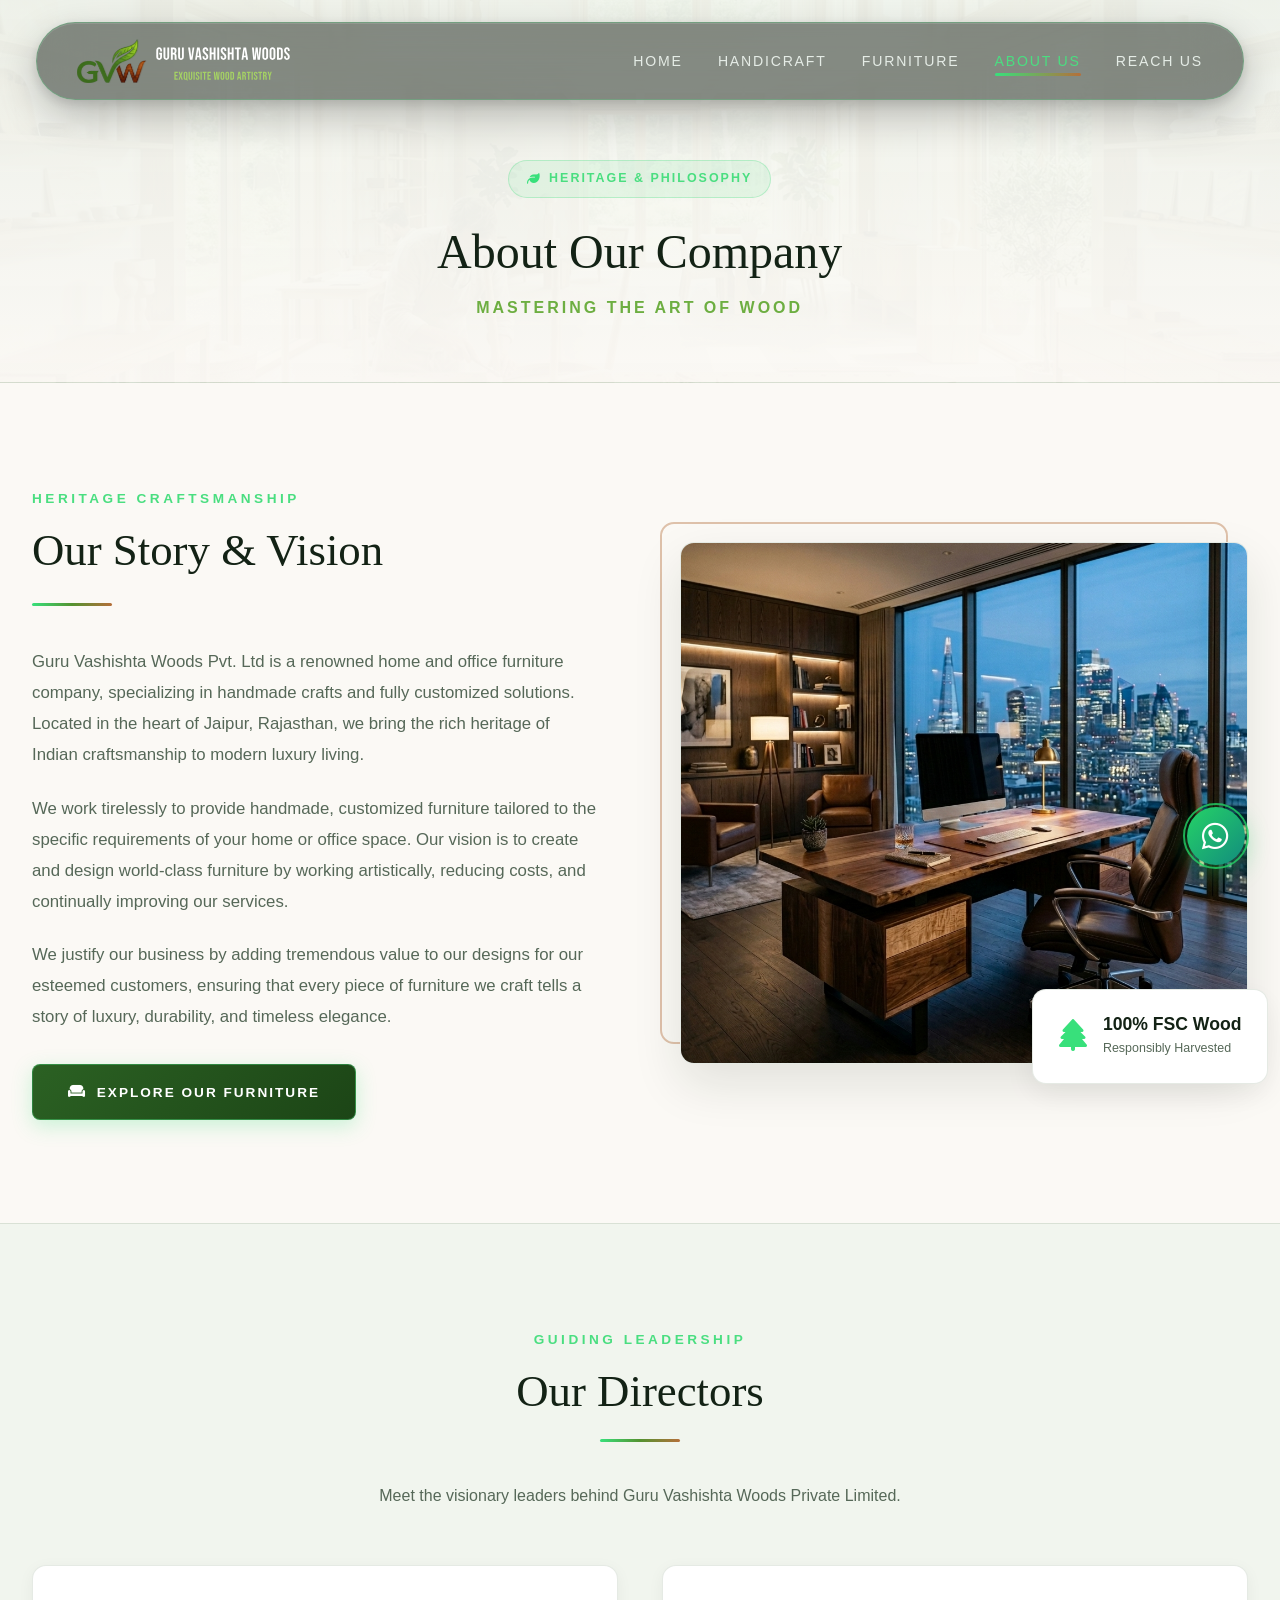
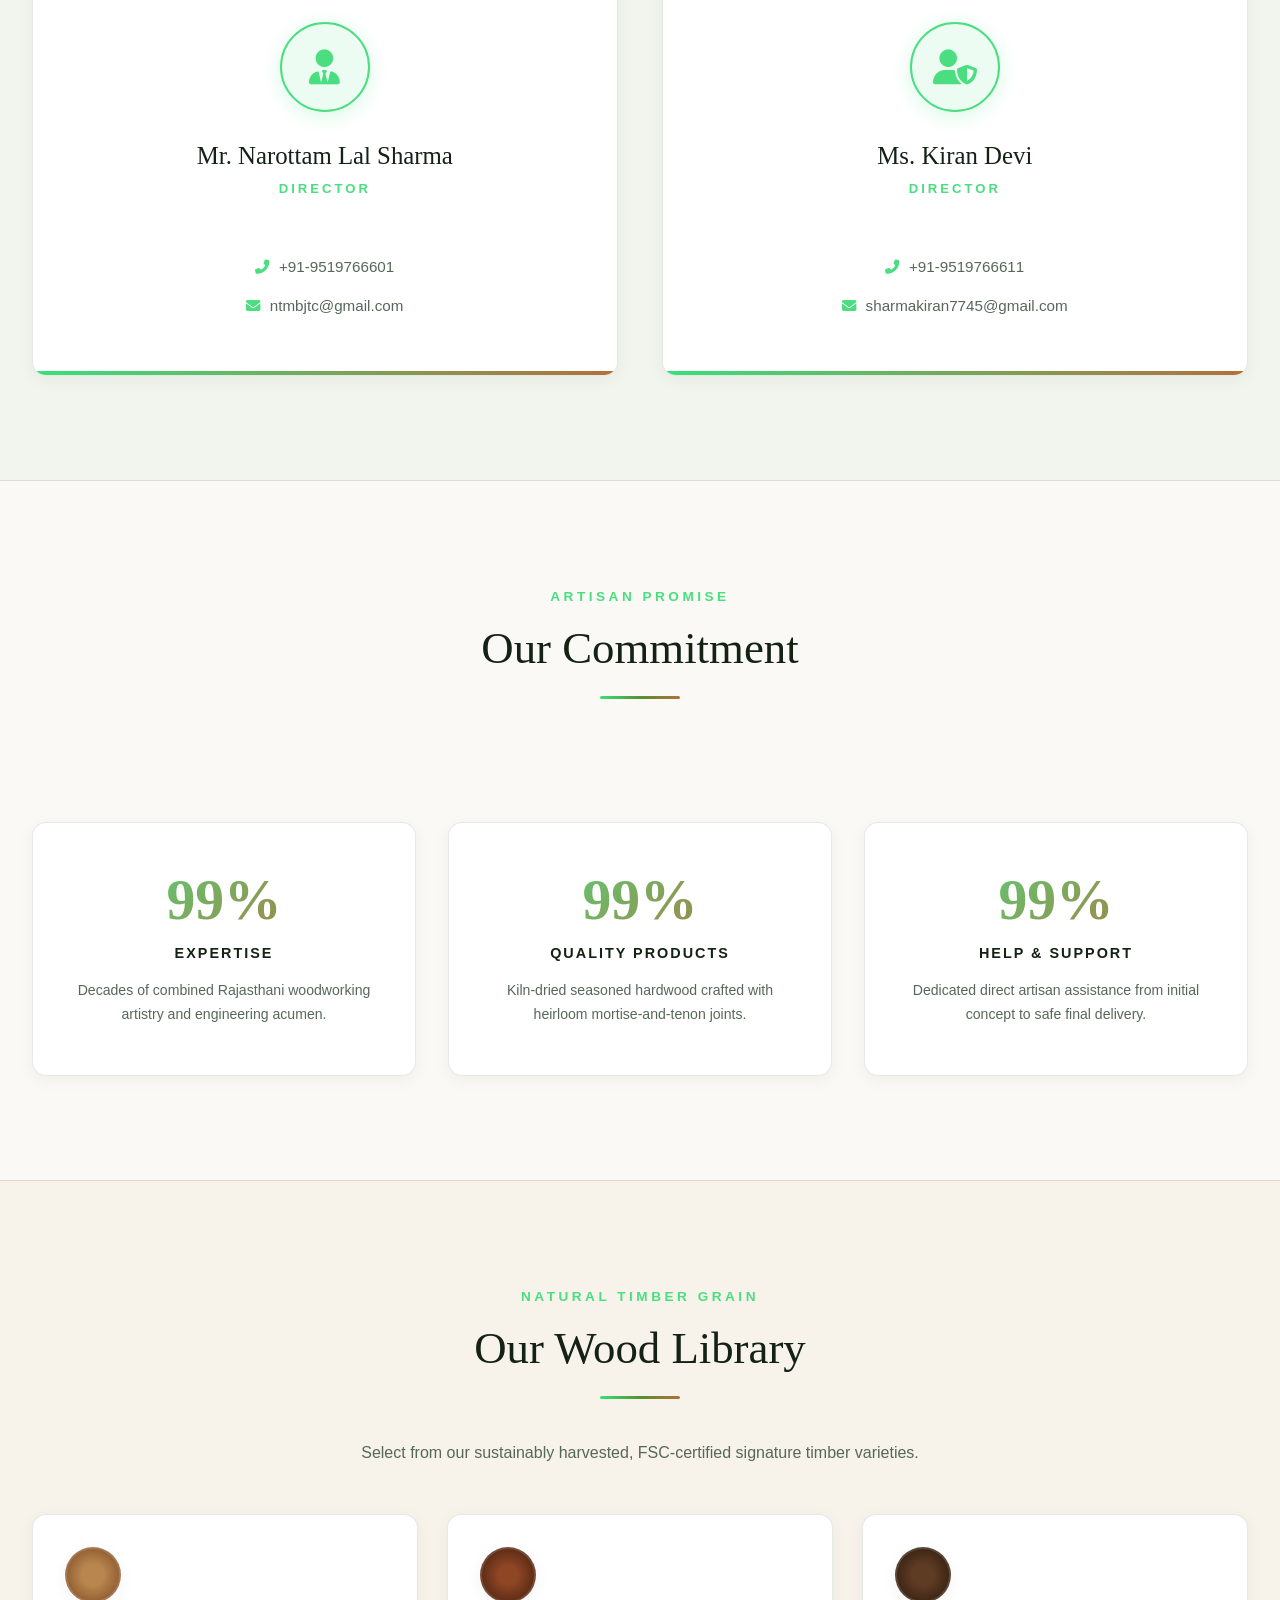
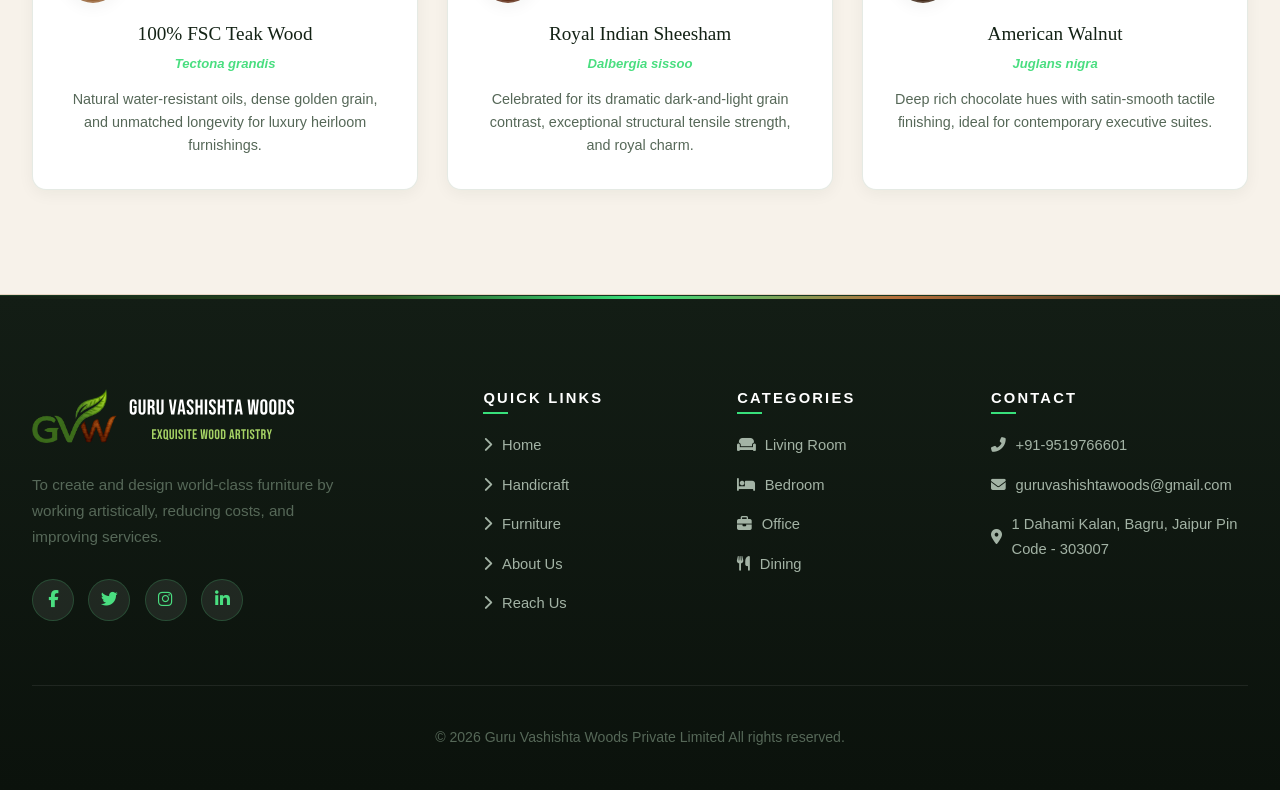
==== commit 829cdc26: "Add files via upload" ====
--- a/about.html
+++ b/about.html
@@ -4,7 +4,33 @@
     <meta charset="UTF-8">
     <meta name="viewport" content="width=device-width, initial-scale=1.0, maximum-scale=5.0">
     <title>About Us | Guru Vashishta Woods</title>
-    <link rel="icon" type="image/png" href="images/logo.png">
+        <!-- Standard & Google Search Favicon Specifications (Square, Multi-DPI, 48px Multiple) -->
+    <link rel="icon" type="image/svg+xml" href="images/favicon.svg">
+    <link rel="icon" type="image/png" sizes="48x48" href="images/favicon-48x48.png">
+    <link rel="icon" type="image/png" sizes="32x32" href="images/favicon-32x32.png">
+    <link rel="icon" type="image/png" sizes="16x16" href="images/favicon-16x16.png">
+    <link rel="apple-touch-icon" sizes="180x180" href="images/apple-touch-icon.png">
+    <link rel="shortcut icon" href="favicon.ico">
+
+    <!-- OpenGraph & Social Search Snippet Image -->
+    <meta property="og:image" content="https://guruvashishtawoods.com/images/favicon-512x512.png">
+    <meta property="og:image:width" content="512">
+    <meta property="og:image:height" content="512">
+    <meta property="og:image:alt" content="Guru Vashishta Woods Monogram Emblem">
+    <meta name="twitter:card" content="summary">
+    <meta name="twitter:image" content="https://guruvashishtawoods.com/images/favicon-512x512.png">
+
+    <!-- Schema.org Organization Structured Data for Google Search Result Logo -->
+    <script type="application/ld+json">
+    {
+      "@context": "https://schema.org",
+      "@type": "Organization",
+      "name": "Guru Vashishta Woods Private Limited",
+      "url": "https://guruvashishtawoods.com",
+      "logo": "https://guruvashishtawoods.com/images/favicon-512x512.png",
+      "image": "https://guruvashishtawoods.com/images/favicon-512x512.png"
+    }
+    </script>
 
     <!-- Security & Privacy Headers -->
     <meta http-equiv="X-Content-Type-Options" content="nosniff">
--- a/css/style.css
+++ b/css/style.css
@@ -95,6 +95,9 @@
   scroll-behavior: smooth;
   font-size: 16px;
   -webkit-text-size-adjust: 100%;
+  overflow-x: hidden;
+  max-width: 100%;
+  width: 100%;
 }
 
 body {
@@ -103,7 +106,9 @@
   color: var(--color-text);
   line-height: 1.7;
   overflow-x: hidden;
+  max-width: 100%;
   width: 100%;
+  position: relative;
   background-image: 
     linear-gradient(180deg, rgba(251, 249, 245, 0.92) 0%, rgba(247, 244, 238, 0.96) 100%),
     url('../images/hero_bg_light.jpg');
@@ -189,7 +194,7 @@
     transform: translateX(-50%);
     width: calc(100% - 4.5rem);
     max-width: 1260px;
-    padding: 0.85rem 2.5rem;
+    padding: 0.75rem 2.5rem;
     border-radius: var(--radius-pill);
     background: rgba(14, 23, 16, 0.48);
     backdrop-filter: blur(26px);
@@ -201,9 +206,14 @@
       inset 0 1px 0 rgba(255, 255, 255, 0.12);
   }
 
+  header .container {
+    padding: 0;
+    max-width: 100%;
+  }
+
   header.scrolled {
     top: 0.85rem;
-    padding: 0.65rem 2.2rem;
+    padding: 0.55rem 2.2rem;
     background: rgba(14, 23, 16, 0.62);
     border-color: rgba(74, 222, 128, 0.38);
     box-shadow: 
@@ -220,9 +230,9 @@
 }
 
 .logo {
-  display: flex;
-  align-items: center;
-  gap: 0.75rem;
+  display: inline-flex;
+  align-items: center;
+  line-height: 1;
   transition: transform var(--transition-fast);
 }
 
@@ -232,7 +242,7 @@
 
 /* Site Logo - Razor-sharp Vector & True to Brand */
 .site-logo {
-  height: 56px;
+  height: 52px;
   width: auto;
   max-width: 320px;
   object-fit: contain;
@@ -241,7 +251,7 @@
 }
 
 header.scrolled .site-logo {
-  height: 48px;
+  height: 44px;
   max-width: 280px;
 }
 
@@ -249,6 +259,13 @@
   display: flex;
   align-items: center;
   gap: 2.2rem;
+  margin: 0;
+  padding: 0;
+}
+
+.nav-links li {
+  display: flex;
+  align-items: center;
 }
 
 .nav-links a {
@@ -259,6 +276,9 @@
   letter-spacing: 1.8px;
   color: #e5ece6;
   position: relative;
+  display: inline-flex;
+  align-items: center;
+  line-height: 1;
   padding: 0.5rem 0;
   transition: color var(--transition-fast);
 }
@@ -548,10 +568,11 @@
   top: 50%;
   left: 50%;
   transform: translate(-50%, -50%);
-  width: 125%;
-  height: 135%;
-  background: radial-gradient(ellipse at center, rgba(56, 224, 123, 0.32) 0%, transparent 72%);
-  filter: blur(20px);
+  width: 105%;
+  max-width: 100%;
+  height: 125%;
+  background: radial-gradient(ellipse at center, rgba(56, 224, 123, 0.28) 0%, transparent 72%);
+  filter: blur(14px);
   z-index: -1;
   pointer-events: none;
 }
@@ -2081,16 +2102,20 @@
   }
 }
 
-@media (max-width: 768px) {
+@media (max-width: 991px) {
   .nav-links {
     position: fixed;
     top: 0;
-    right: -100%;
+    right: 0;
+    transform: translateX(105%);
+    visibility: hidden;
+    pointer-events: none;
     width: 82%;
     max-width: 380px;
     height: 100vh;
     background: rgba(14, 23, 16, 0.98);
     backdrop-filter: blur(20px);
+    -webkit-backdrop-filter: blur(20px);
     flex-direction: column;
     justify-content: center;
     align-items: flex-start;
@@ -2098,12 +2123,14 @@
     gap: 2rem;
     border-left: 1px solid var(--border-subtle);
     box-shadow: -15px 0 40px rgba(0, 0, 0, 0.7);
-    transition: right var(--transition);
+    transition: transform 0.35s cubic-bezier(0.16, 1, 0.3, 1), visibility 0.35s ease;
     z-index: 1050;
   }
   
   .nav-links.active {
-    right: 0;
+    transform: translateX(0);
+    visibility: visible;
+    pointer-events: auto;
   }
 
   .nav-links a {
@@ -2398,3 +2425,20 @@
     transition: none !important;
   }
 }
+
+/* ==========================================================================
+   Universal Horizontal Overflow Prevention (Zero Sideways Scroll)
+   ========================================================================== */
+html, body, header, section, footer, main, .container {
+  max-width: 100% !important;
+}
+
+body {
+  overflow-x: clip;
+}
+@supports not (overflow-x: clip) {
+  body {
+    overflow-x: hidden;
+  }
+}
+
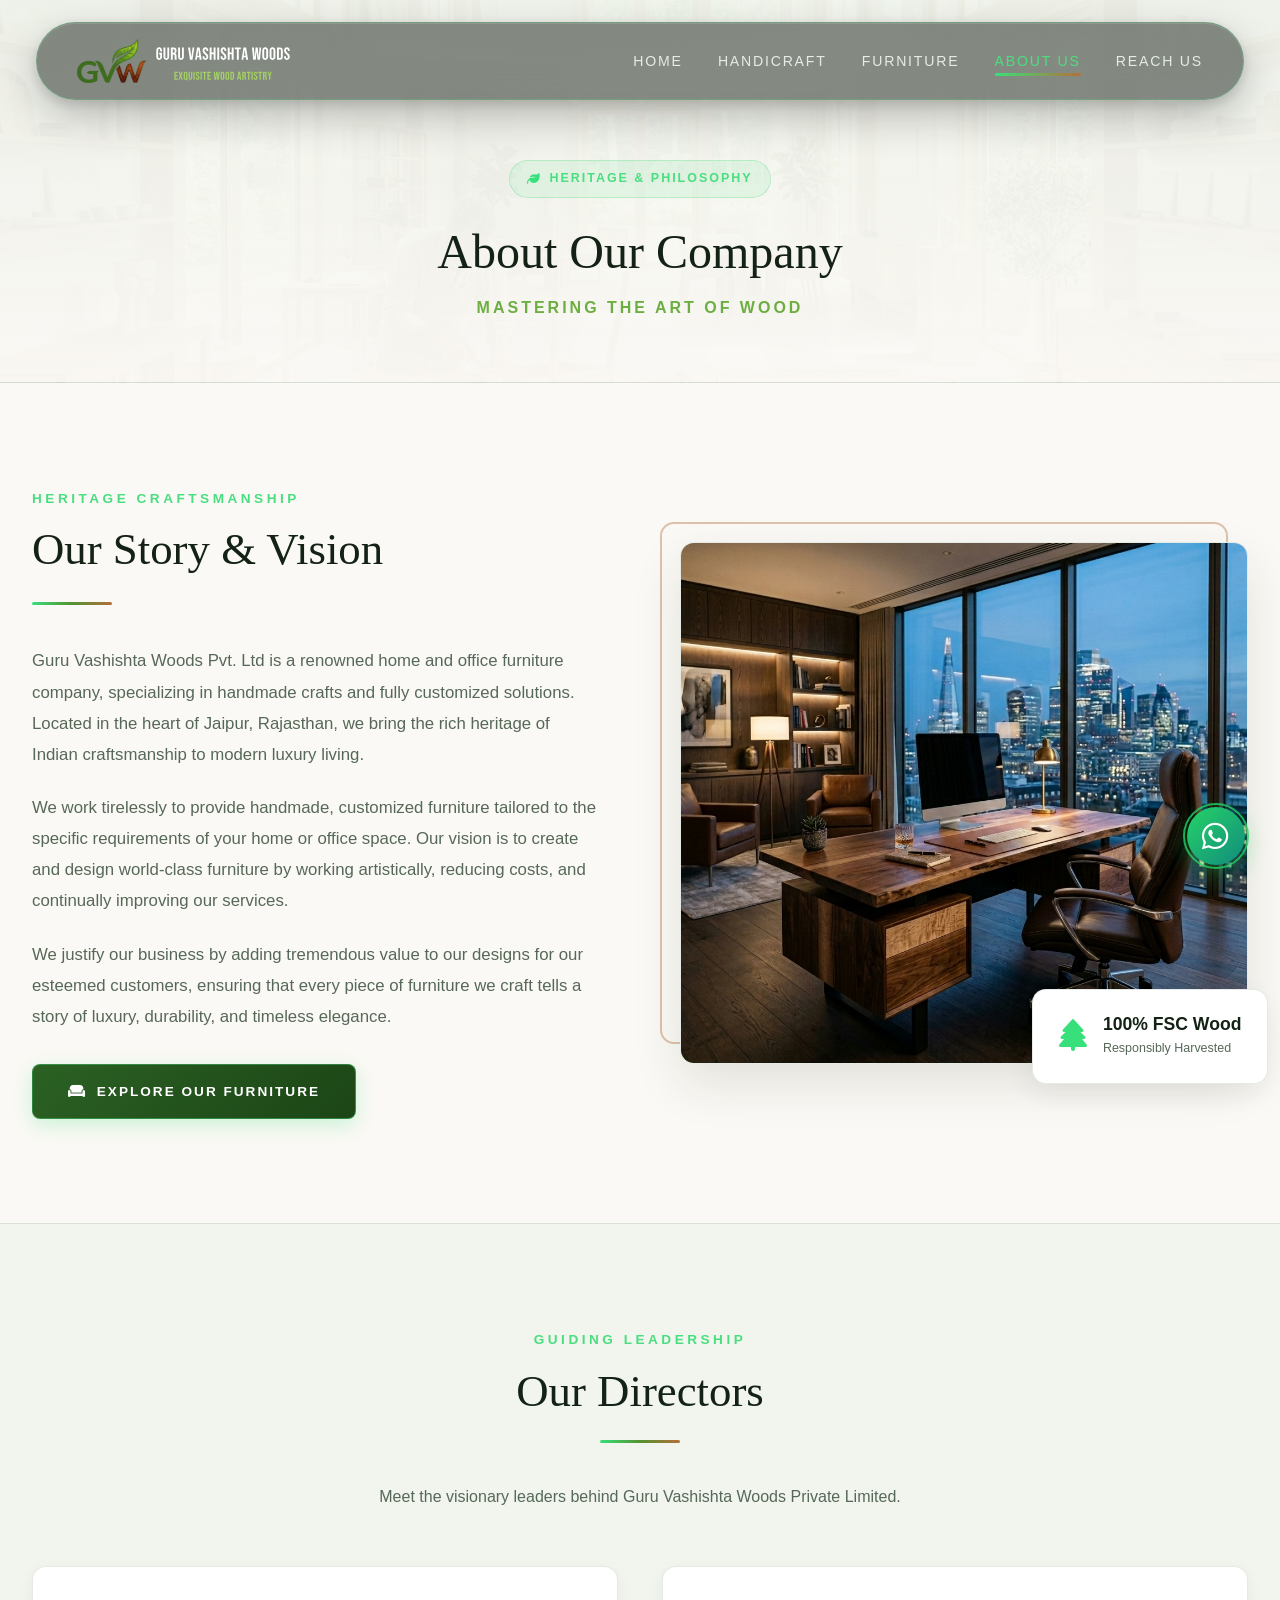
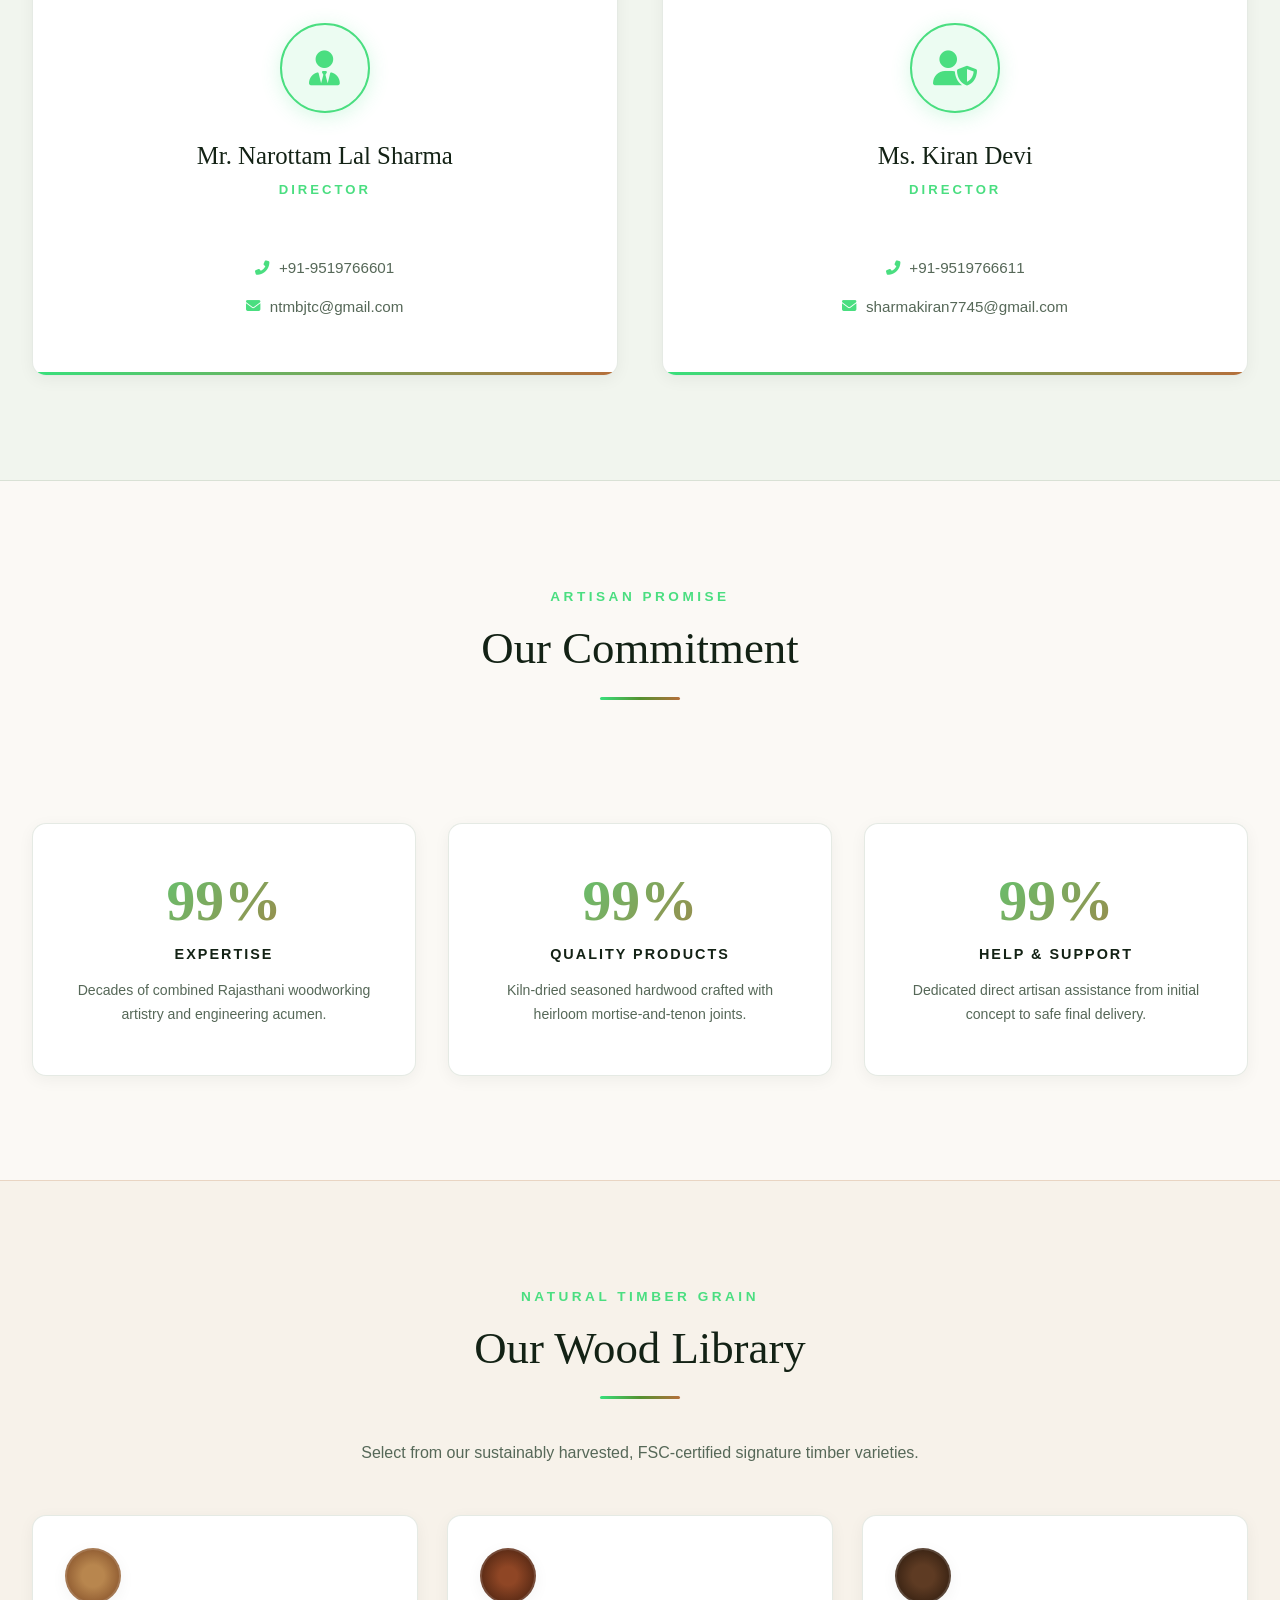
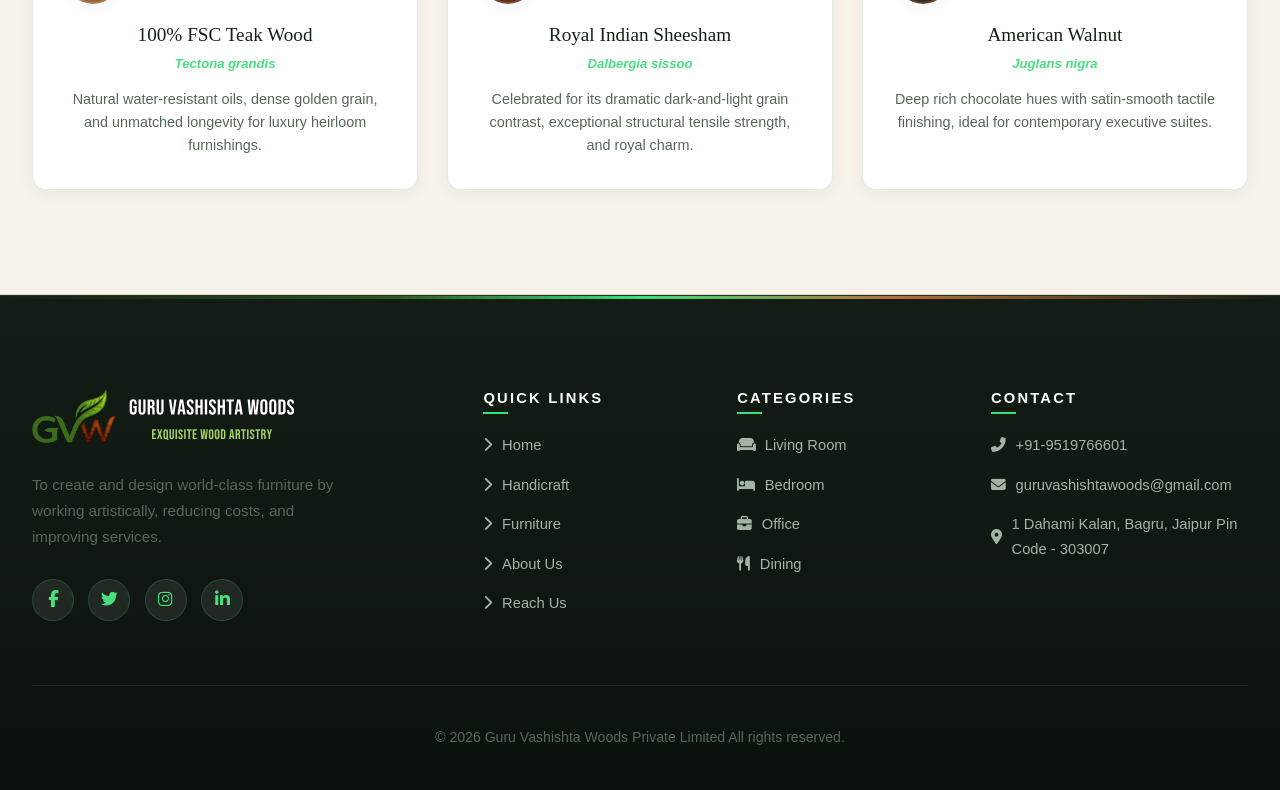
==== commit 9ce9b808: "Add files via upload" ====
--- a/about.html
+++ b/about.html
@@ -1,4 +1,4 @@
-<!DOCTYPE html>
+﻿<!DOCTYPE html>
 <html lang="en">
 <head>
     <meta charset="UTF-8">
@@ -47,7 +47,7 @@
     <link rel="stylesheet" href="https://cdnjs.cloudflare.com/ajax/libs/font-awesome/6.4.0/css/all.min.css" integrity="sha512-iecdLmaskl7CVkqkXNQ/ZH/XLlvWZOJyj7Yy7tcenmpD1ypASozpmT/E0iPtmFIB46ZmdtAc9eNBvH0H/ZpiBw==" crossorigin="anonymous" referrerpolicy="no-referrer">
     
     <!-- Custom CSS -->
-    <link rel="stylesheet" href="css/style.css">
+    <link rel="stylesheet" href="css/style.css?v=20261011">
 </head>
 <body>
 
@@ -268,6 +268,6 @@
         </div>
     </a>
 
-    <script src="js/main.js"></script>
+    <script src="js/main.js?v=20261011"></script>
 </body>
 </html>
--- a/css/style.css
+++ b/css/style.css
@@ -112,9 +112,9 @@
   background-image: 
     linear-gradient(180deg, rgba(251, 249, 245, 0.92) 0%, rgba(247, 244, 238, 0.96) 100%),
     url('../images/hero_bg_light.jpg');
-  background-attachment: fixed;
+  background-attachment: scroll;
   background-size: cover;
-  background-position: center;
+  background-position: center top;
   -webkit-font-smoothing: antialiased;
   -moz-osx-font-smoothing: grayscale;
 }
@@ -162,7 +162,7 @@
 }
 
 /* ==========================================================================
-   Header & Navigation (Dark & Translucent with Blur)
+   Header & Navigation (Dark & Translucent with Blur - 90fps GPU Composited)
    ========================================================================== */
 header {
   position: fixed;
@@ -171,12 +171,15 @@
   width: 100%;
   padding: 1.15rem 0;
   z-index: 1000;
-  transition: all 0.35s cubic-bezier(0.16, 1, 0.3, 1);
+  transition: background-color 0.28s cubic-bezier(0.16, 1, 0.3, 1), padding 0.28s cubic-bezier(0.16, 1, 0.3, 1), box-shadow 0.28s ease, border-color 0.28s ease, top 0.28s cubic-bezier(0.16, 1, 0.3, 1);
   background: rgba(14, 23, 16, 0.45);
-  backdrop-filter: blur(22px);
-  -webkit-backdrop-filter: blur(22px);
+  backdrop-filter: blur(14px);
+  -webkit-backdrop-filter: blur(14px);
   border-bottom: 1px solid rgba(74, 222, 128, 0.20);
   box-shadow: 0 4px 20px rgba(0, 0, 0, 0.2);
+  transform: translate3d(0, 0, 0);
+  backface-visibility: hidden;
+  -webkit-backface-visibility: hidden;
 }
 
 header.scrolled {
@@ -510,7 +513,9 @@
 .hero-content {
   position: relative;
   z-index: 3;
+  width: 100%;
   max-width: 900px;
+  min-width: 0;
   margin: 0 auto;
   display: flex;
   flex-direction: column;
@@ -689,6 +694,7 @@
   gap: 1.25rem;
   width: 100%;
   max-width: 1120px;
+  min-width: 0;
   margin: 2.4rem auto 2.2rem;
   text-align: left;
 }
@@ -698,16 +704,15 @@
   align-items: center;
   gap: 0.95rem;
   padding: 1.15rem 1.25rem;
-  background: rgba(255, 255, 255, 0.92);
-  backdrop-filter: blur(14px);
-  -webkit-backdrop-filter: blur(14px);
+  background: rgba(255, 255, 255, 0.95);
   border: 1.5px solid rgba(43, 97, 35, 0.16);
   border-radius: var(--radius-md);
   box-shadow: 0 8px 24px rgba(0, 0, 0, 0.05), 0 2px 6px rgba(0, 0, 0, 0.03);
   text-decoration: none;
-  transition: all 0.3s cubic-bezier(0.16, 1, 0.3, 1);
+  transition: transform 0.25s cubic-bezier(0.16, 1, 0.3, 1), border-color 0.25s ease, box-shadow 0.25s ease;
   position: relative;
   overflow: hidden;
+  transform: translate3d(0, 0, 0);
 }
 
 .hero-category-card::before {
@@ -719,11 +724,11 @@
   height: 3px;
   background: linear-gradient(90deg, #38e07b, var(--color-leaf), var(--color-wood-amber));
   opacity: 0;
-  transition: opacity 0.3s ease;
+  transition: opacity 0.25s ease;
 }
 
 .hero-category-card:hover {
-  transform: translateY(-4px);
+  transform: translate3d(0, -4px, 0);
   background: #ffffff;
   border-color: #2b6123;
   box-shadow: 0 16px 36px rgba(43, 97, 35, 0.18), 0 4px 12px rgba(0, 0, 0, 0.06);
@@ -744,7 +749,7 @@
   justify-content: center;
   font-size: 1.2rem;
   flex-shrink: 0;
-  transition: all 0.3s ease;
+  transition: background-color 0.25s ease, color 0.25s ease, transform 0.25s ease;
 }
 
 .hero-category-card:hover .cat-card-icon {
@@ -780,7 +785,7 @@
 .cat-card-arrow {
   color: #8cba8e;
   font-size: 0.85rem;
-  transition: transform 0.3s ease, color 0.3s ease;
+  transition: transform 0.25s ease, color 0.25s ease;
 }
 
 .hero-category-card:hover .cat-card-arrow {
@@ -788,7 +793,7 @@
   color: #2b6123;
 }
 
-@media (max-width: 991px) {
+@media (max-width: 991px) and (min-width: 769px) {
   .hero-categories-grid {
     grid-template-columns: repeat(2, 1fr);
     max-width: 680px;
@@ -796,14 +801,62 @@
   }
 }
 
-@media (max-width: 580px) {
+/* Mobile Devices: Smooth 90fps Horizontal Sliding Carousel */
+@media (max-width: 768px) {
   .hero-categories-grid {
-    grid-template-columns: 1fr;
-    max-width: 380px;
-    margin: 1.6rem auto 2.2rem;
-  }
+    display: flex;
+    overflow-x: auto;
+    overflow-y: hidden;
+    flex-wrap: nowrap;
+    -webkit-overflow-scrolling: touch;
+    overscroll-behavior-x: contain;
+    gap: 0.85rem;
+    padding: 0.5rem 0.5rem 1rem 0.25rem;
+    margin: 1.5rem 0 1.8rem;
+    width: 100%;
+    max-width: 100%;
+    min-width: 0;
+    align-self: stretch;
+    box-sizing: border-box;
+    scrollbar-width: none;
+    -ms-overflow-style: none;
+    touch-action: pan-x pan-y;
+    cursor: grab;
+  }
+
+  .hero-categories-grid::-webkit-scrollbar {
+    display: none;
+  }
+
+  .hero-category-card {
+    flex: 0 0 235px;
+    min-width: 235px;
+    max-width: 250px;
+    padding: 1rem 1.15rem;
+    margin: 0;
+    user-select: none;
+    -webkit-tap-highlight-color: transparent;
+  }
+
   .cat-card-text p {
     white-space: normal;
+    font-size: 0.76rem;
+  }
+}
+
+@media (max-width: 480px) {
+  .hero-categories-grid {
+    padding: 0.4rem 0.5rem 1rem 0.15rem;
+    margin: 1.3rem 0 1.6rem;
+    width: 100%;
+    max-width: 100%;
+    gap: 0.75rem;
+  }
+
+  .hero-category-card {
+    flex: 0 0 215px;
+    min-width: 215px;
+    padding: 0.9rem 1rem;
   }
 }
 
@@ -1036,14 +1089,33 @@
   flex-wrap: wrap;
   align-items: center;
   justify-content: space-between;
-  gap: 1.5rem;
+  gap: 1.25rem;
   box-shadow: var(--shadow-sm);
+  width: 100%;
+  max-width: 100%;
+  min-width: 0;
+  box-sizing: border-box;
 }
 
 .filter-pills {
   display: flex;
-  flex-wrap: wrap;
-  gap: 0.6rem;
+  flex-wrap: nowrap;
+  align-items: center;
+  gap: 0.65rem;
+  overflow-x: auto;
+  overflow-y: hidden;
+  -webkit-overflow-scrolling: touch;
+  overscroll-behavior-x: contain;
+  scrollbar-width: none;
+  -ms-overflow-style: none;
+  max-width: 100%;
+  min-width: 0;
+  flex: 1 1 auto;
+  touch-action: pan-x pan-y;
+}
+
+.filter-pills::-webkit-scrollbar {
+  display: none;
 }
 
 .filter-btn {
@@ -1056,7 +1128,16 @@
   font-weight: 600;
   cursor: pointer;
   box-shadow: 0 2px 6px rgba(0, 0, 0, 0.03);
-  transition: var(--transition-fast);
+  transition: background-color 0.2s ease, color 0.2s ease, border-color 0.2s ease, transform 0.2s ease, box-shadow 0.2s ease;
+  display: inline-flex;
+  align-items: center;
+  justify-content: center;
+  gap: 0.5rem;
+  white-space: nowrap;
+  flex: 0 0 auto;
+  flex-shrink: 0;
+  user-select: none;
+  -webkit-tap-highlight-color: transparent;
 }
 
 .filter-btn:hover {
@@ -1074,7 +1155,9 @@
 
 .search-box-wrapper {
   position: relative;
-  min-width: 280px;
+  min-width: 260px;
+  max-width: 100%;
+  flex: 0 1 320px;
 }
 
 .search-box-wrapper i {
@@ -1084,6 +1167,7 @@
   transform: translateY(-50%);
   color: var(--color-forest);
   font-size: 0.95rem;
+  pointer-events: none;
 }
 
 .search-input {
@@ -1096,7 +1180,8 @@
   font-size: 0.9rem;
   outline: none;
   box-shadow: inset 0 1px 3px rgba(0, 0, 0, 0.03);
-  transition: var(--transition-fast);
+  transition: border-color 0.2s ease, box-shadow 0.2s ease;
+  box-sizing: border-box;
 }
 
 .search-input:focus {
@@ -2057,18 +2142,19 @@
 }
 
 /* ==========================================================================
-   Scroll Reveal Animations
+   Scroll Reveal Animations (GPU Composited & Auto Layer Release)
    ========================================================================== */
 .reveal {
   opacity: 0;
-  transform: translateY(35px);
-  transition: opacity 0.8s cubic-bezier(0.16, 1, 0.3, 1), transform 0.8s cubic-bezier(0.16, 1, 0.3, 1);
+  transform: translate3d(0, 28px, 0);
+  transition: opacity 0.65s cubic-bezier(0.16, 1, 0.3, 1), transform 0.65s cubic-bezier(0.16, 1, 0.3, 1);
   will-change: opacity, transform;
 }
 
 .reveal.active {
   opacity: 1;
-  transform: translateY(0);
+  transform: translate3d(0, 0, 0);
+  will-change: auto;
 }
 
 /* ==========================================================================
@@ -2107,15 +2193,15 @@
     position: fixed;
     top: 0;
     right: 0;
-    transform: translateX(105%);
+    transform: translate3d(105%, 0, 0);
     visibility: hidden;
     pointer-events: none;
     width: 82%;
     max-width: 380px;
     height: 100vh;
     background: rgba(14, 23, 16, 0.98);
-    backdrop-filter: blur(20px);
-    -webkit-backdrop-filter: blur(20px);
+    backdrop-filter: blur(16px);
+    -webkit-backdrop-filter: blur(16px);
     flex-direction: column;
     justify-content: center;
     align-items: flex-start;
@@ -2123,12 +2209,13 @@
     gap: 2rem;
     border-left: 1px solid var(--border-subtle);
     box-shadow: -15px 0 40px rgba(0, 0, 0, 0.7);
-    transition: transform 0.35s cubic-bezier(0.16, 1, 0.3, 1), visibility 0.35s ease;
+    transition: transform 0.3s cubic-bezier(0.16, 1, 0.3, 1), visibility 0.3s ease;
     z-index: 1050;
+    will-change: transform;
   }
   
   .nav-links.active {
-    transform: translateX(0);
+    transform: translate3d(0, 0, 0);
     visibility: visible;
     pointer-events: auto;
   }
@@ -2148,16 +2235,114 @@
     line-height: 1.25;
   }
 
+  .page-header {
+    padding: 135px 0 45px !important;
+  }
+
+  .page-header .hero-title {
+    font-size: clamp(1.9rem, 6vw, 2.6rem) !important;
+    line-height: 1.22 !important;
+  }
+
   .hero-trust-bar {
-    gap: 0.8rem;
+    display: flex;
+    overflow-x: auto;
+    overflow-y: hidden;
+    flex-wrap: nowrap;
+    -webkit-overflow-scrolling: touch;
+    overscroll-behavior-x: contain;
+    gap: 0.75rem;
+    padding: 0.65rem 1rem;
+    width: 100%;
+    max-width: 100%;
+    min-width: 0;
+    align-self: stretch;
+    box-sizing: border-box;
+    scrollbar-width: none;
+    -ms-overflow-style: none;
+    touch-action: pan-x pan-y;
+    justify-content: flex-start;
+  }
+
+  .hero-trust-bar::-webkit-scrollbar {
+    display: none;
   }
 
   .hero-trust-bar .trust-sep {
     display: none;
   }
 
+  .trust-pill {
+    flex: 0 0 auto;
+    flex-shrink: 0;
+    white-space: nowrap;
+  }
+
+  /* Catalog filter pills: smooth 90fps horizontal sliding carousel for all mobile/tablet viewports */
+  .catalog-toolbar {
+    display: block;
+    padding: 1rem 1.1rem;
+    margin-bottom: 2rem;
+    width: 100%;
+    max-width: 100%;
+    min-width: 0;
+    box-sizing: border-box;
+    overflow: hidden;
+  }
+
+  .filter-pills {
+    display: flex;
+    flex-wrap: nowrap;
+    align-items: center;
+    overflow-x: auto;
+    overflow-y: hidden;
+    -webkit-overflow-scrolling: touch;
+    overscroll-behavior-x: contain;
+    gap: 0.6rem;
+    padding: 0.25rem 0.85rem 0.65rem 0.15rem;
+    margin: 0 0 0.75rem 0;
+    scrollbar-width: none;
+    -ms-overflow-style: none;
+    width: 100%;
+    max-width: 100%;
+    min-width: 0;
+    box-sizing: border-box;
+    touch-action: pan-x pan-y;
+    cursor: grab;
+  }
+
+  .filter-pills::-webkit-scrollbar {
+    display: none;
+  }
+
+  .filter-btn {
+    white-space: nowrap;
+    flex: 0 0 auto;
+    flex-shrink: 0;
+    padding: 0.6rem 1.15rem;
+    font-size: 0.85rem;
+    min-height: 44px;
+    display: inline-flex;
+    align-items: center;
+    justify-content: center;
+    gap: 0.5rem;
+  }
+
+  .search-box-wrapper {
+    width: 100%;
+    max-width: 100%;
+    min-width: 0;
+    margin: 0 0 0.65rem 0;
+  }
+
+  .search-count-badge {
+    display: block;
+    font-size: 0.82rem;
+    padding-left: 0.25rem;
+  }
+
   .gallery-grid {
-    grid-template-columns: 1fr;
+    grid-template-columns: minmax(0, 1fr);
     gap: 1.8rem;
   }
 
@@ -2212,6 +2397,14 @@
     margin-bottom: 1.2rem;
   }
 
+  .page-header {
+    padding: 120px 0 35px !important;
+  }
+
+  .page-header .hero-title {
+    font-size: clamp(1.75rem, 6.8vw, 2.2rem) !important;
+  }
+
   .hero-pill-badge {
     font-size: 0.76rem;
     padding: 0.35rem 0.95rem;
@@ -2238,55 +2431,29 @@
     min-height: 48px;
   }
 
-  .hero-trust-bar {
-    flex-direction: column;
-    align-items: center;
-    gap: 0.6rem;
-    padding: 0.8rem 1.2rem;
-    width: 100%;
-  }
-
   .trust-pill {
-    font-size: 0.8rem;
-    justify-content: center;
-  }
-
-  /* Filter toolbar on mobile: scrollable carousel */
+    font-size: 0.78rem;
+  }
+
   .catalog-toolbar {
-    padding: 1rem;
-    flex-direction: column;
-    align-items: stretch;
-    gap: 1rem;
-    margin-bottom: 2rem;
+    padding: 0.9rem 0.95rem;
   }
 
   .filter-pills {
-    display: flex;
-    overflow-x: auto;
-    flex-wrap: nowrap;
-    -webkit-overflow-scrolling: touch;
     gap: 0.5rem;
-    padding-bottom: 0.4rem;
-    scrollbar-width: none;
-  }
-
-  .filter-pills::-webkit-scrollbar {
-    display: none;
+    padding: 0.2rem 0.75rem 0.55rem 0.1rem;
   }
 
   .filter-btn {
-    white-space: nowrap;
-    flex-shrink: 0;
-    padding: 0.5rem 1rem;
-    font-size: 0.8rem;
-    min-height: 44px;
-    display: inline-flex;
-    align-items: center;
+    padding: 0.55rem 1.05rem;
+    font-size: 0.82rem;
+    min-height: 42px;
+    gap: 0.45rem;
   }
 
   .search-box-wrapper {
     width: 100%;
-    min-width: auto;
+    min-width: 0;
   }
 
   .search-input {
